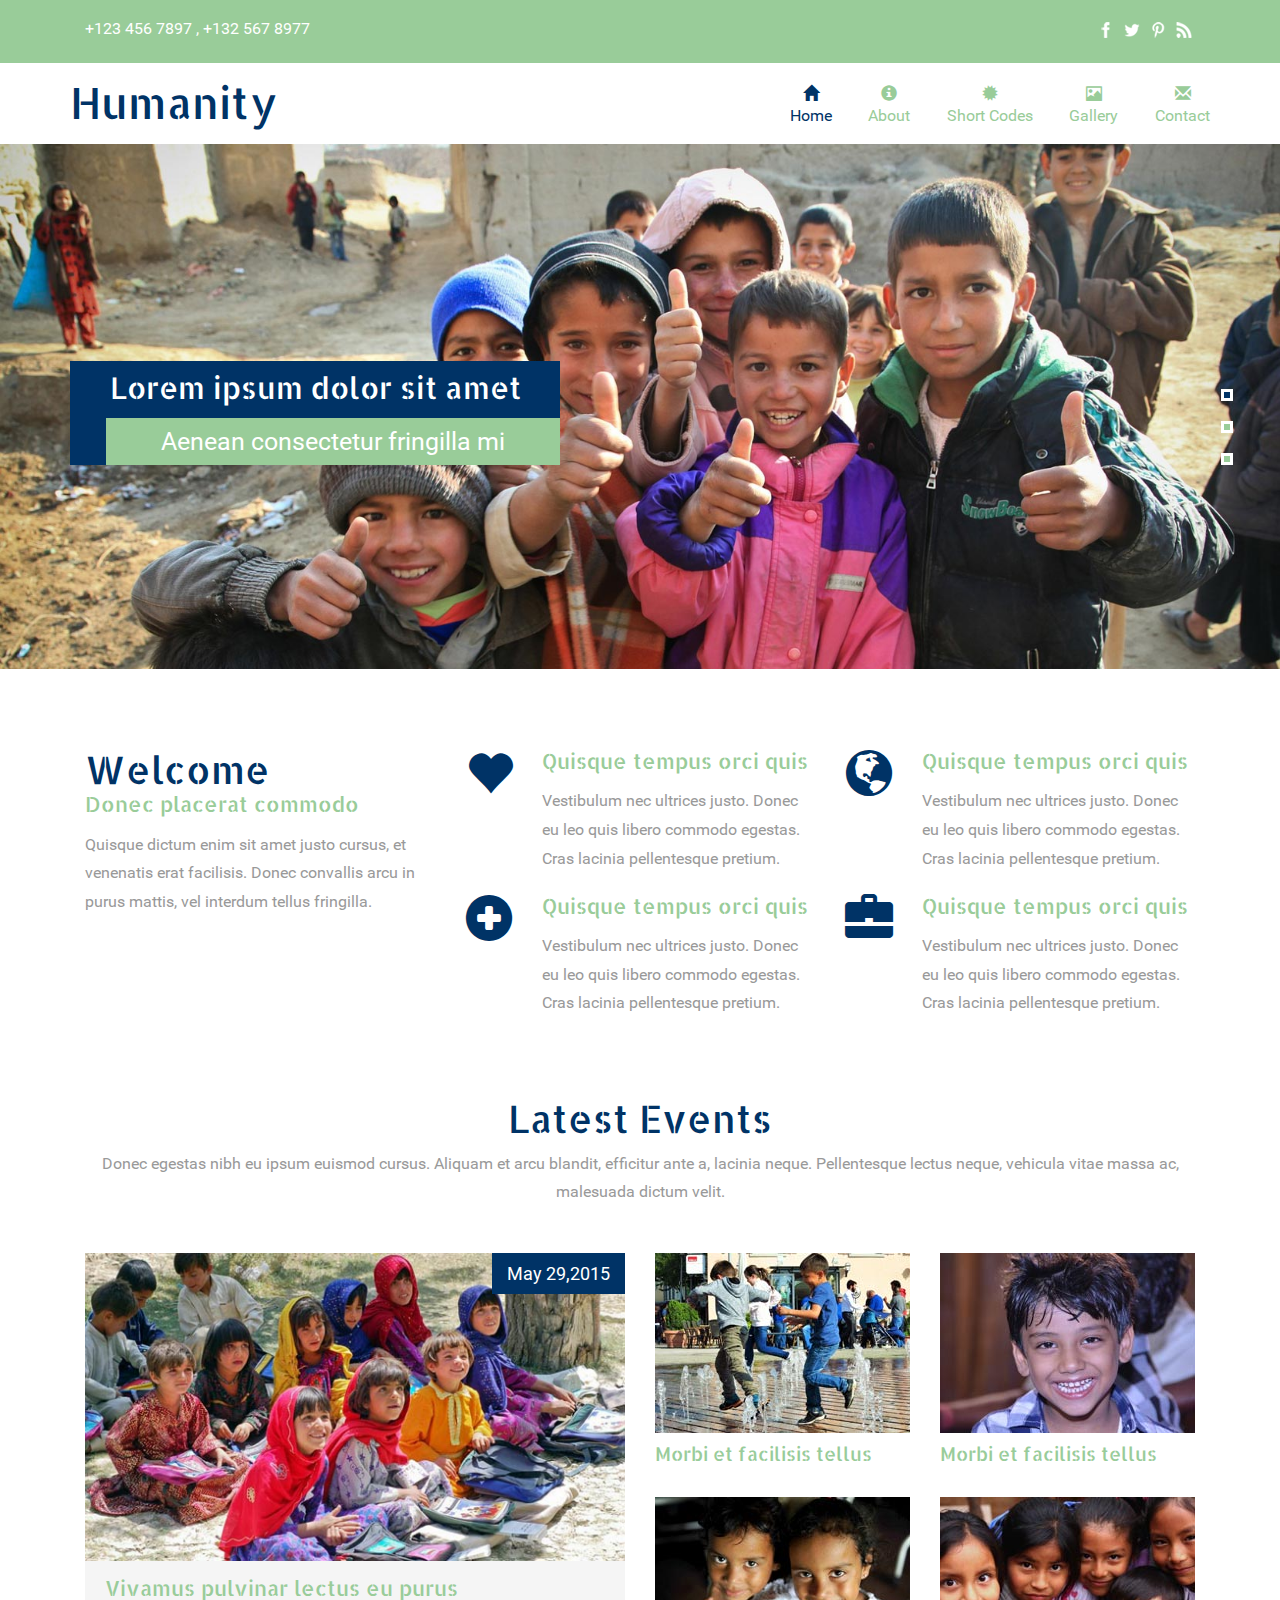
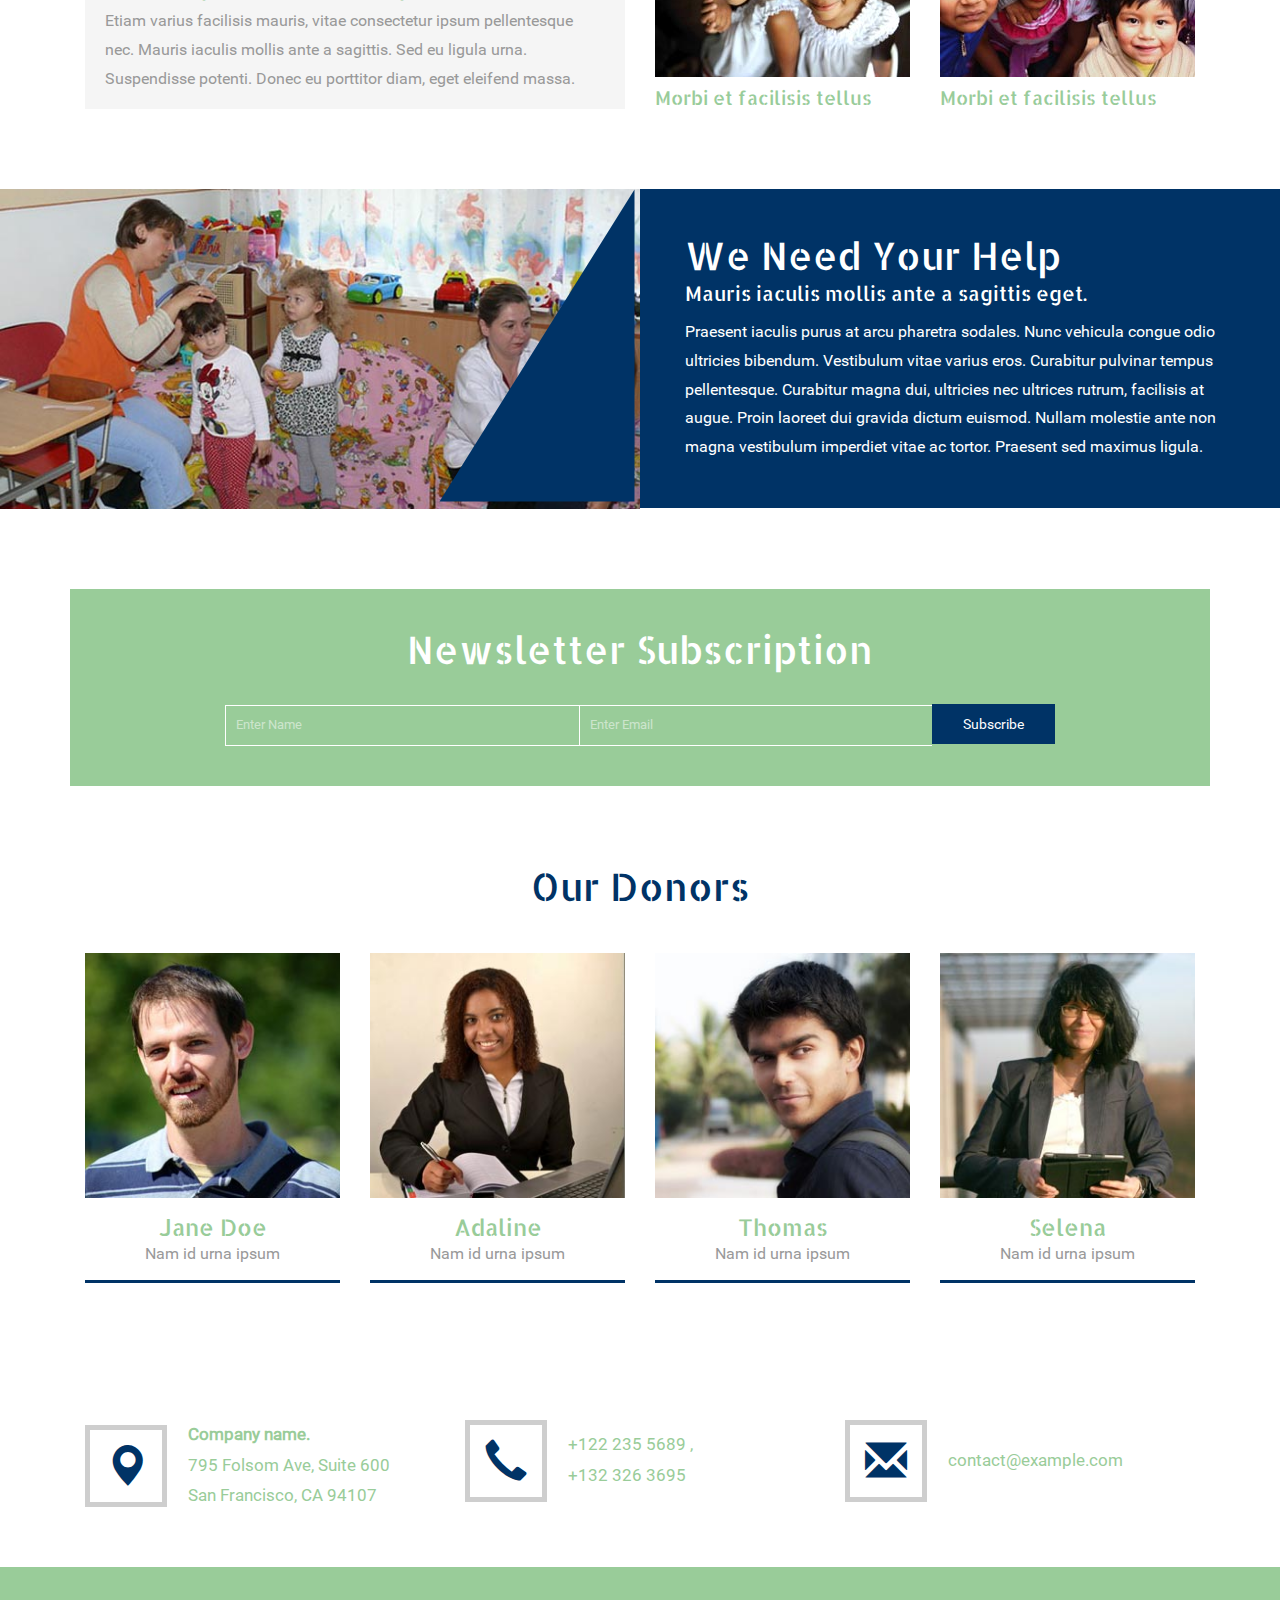
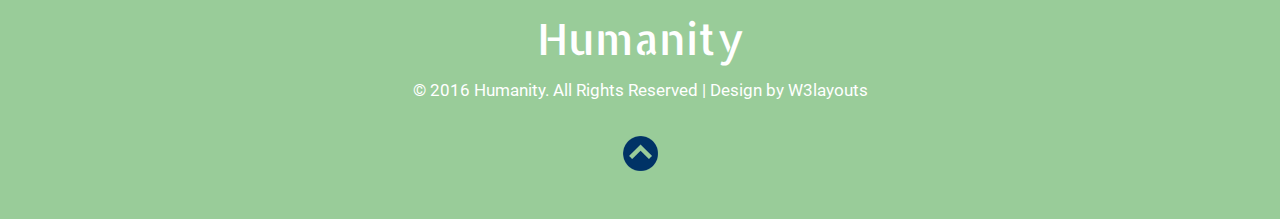
==== index.html @ ea6118ab "first commit" ====
<!--A Design by W3layouts
Author: W3layout
Author URL: http://w3layouts.com
License: Creative Commons Attribution 3.0 Unported
License URL: http://creativecommons.org/licenses/by/3.0/
-->
<!DOCTYPE html>
<html>
<head>
<title>Humanity a Society & People Category Flat Bootstrap Responsive Website Template | Home :: w3layouts</title>
<meta name="viewport" content="width=device-width, initial-scale=1">
<meta http-equiv="Content-Type" content="text/html; charset=utf-8" />
<meta name="keywords" content="Humanity Responsive web template, Bootstrap Web Templates, Flat Web Templates, Android Compatible web template, 
Smartphone Compatible web template, free webdesigns for Nokia, Samsung, LG, SonyEricsson, Motorola web design" />
<script type="application/x-javascript"> addEventListener("load", function() { setTimeout(hideURLbar, 0); }, false); function hideURLbar(){ window.scrollTo(0,1); } </script>
<link href="css/bootstrap.css" rel='stylesheet' type='text/css' />
<link href="css/style.css" rel='stylesheet' type='text/css' />
<script src="js/jquery.min.js"></script>
<!--start-smoth-scrolling-->
<script type="text/javascript" src="js/move-top.js"></script>
<script type="text/javascript" src="js/easing.js"></script>
<script type="text/javascript">
			jQuery(document).ready(function($) {
				$(".scroll").click(function(event){		
					event.preventDefault();
					$('html,body').animate({scrollTop:$(this.hash).offset().top},1000);
				});
			});
		</script>
<!--start-smoth-scrolling-->
</head>
<body>
	<!--head-->
	<div class="head" id="home">
		<div class="container">
			<div class="head-top">
				<div class="col-md-6 h-left">
					<p>+123 456 7897 , +132 567 8977</p>
				</div>
				<div class="col-md-6 h-right">
					<ul>
						<li><a href="#"><span class="fb"> </span></a></li>
						<li><a href="#"><span class="twit"> </span></a></li>
						<li><a href="#"><span class="pin"> </span></a></li>
						<li><a href="#"><span class="rss"> </span></a></li>
					</ul>
				</div>
				<div class="clearfix"></div>
			</div>	
		</div>
	</div>
	<!--head-->
	<!--header-->	
	<div class="header">
		<div class="container">
			<div class="header-main">
				<div class="logo">
					<a href="index.html"><h1>Humanity</h1></a>
				</div>
				<div class="head-right">	   		
					<div class="top-nav">
						<span class="menu"><img src="images/nav-icon.png" alt=""> </span>
						<ul>
							<li><a href="index.html"  class="active"><span class="glyphicon glyphicon-home"></span>Home</a></li>
							<li><a href="about.html"><span class="glyphicon glyphicon-info-sign"></span>About</a></li>							
							<li><a href="typo.html"><span class="glyphicon glyphicon-certificate"></span>Short Codes</a></li>	
							<li><a href="gallery.html"><span class="glyphicon glyphicon-picture"></span>Gallery</a></li>								
							<li><a href="contact.html"><span class="glyphicon glyphicon-envelope"></span>Contact</a></li>
							<div class="clearfix"> </div>
						</ul>
						<!--script-->
					<script>
						$("span.menu").click(function(){
							$(".top-nav ul").slideToggle(500, function(){
							});
						});
					</script>
					</div>
				</div>
				<div class="clearfix"> </div>
			</div>	
		</div>
	</div>
	<!--//header-->
	<!--banner-starts-->
	<div class="banner"> 
		<div class="container">
			<div class="banner-top">
			<section class="slider">
				<div class="flexslider">
					<ul class="slides">
						<li>
							<div class="banner-text">
								<h3>Lorem ipsum dolor sit amet</h3>
								<p>Aenean consectetur fringilla mi</p>
							</div>
						</li>
						<li>
							<div class="banner-text">
								<h3>Lorem ipsum dolor sit amet</h3>
								<p>Aenean consectetur fringilla mi</p>
							</div>
						</li>
						<li>
							<div class="banner-text">
								<h3>Lorem ipsum dolor sit amet</h3>
								<p>Aenean consectetur fringilla mi</p>
							</div>
						</li>
					</ul>
				</div>
			</section>
			</div>
		</div>
	</div>
	<!--banner-end-->
	<!--FlexSlider-->
	<link rel="stylesheet" href="css/flexslider.css" type="text/css" media="screen" />
	<script defer src="js/jquery.flexslider.js"></script>
	<script type="text/javascript">
    $(window).load(function(){
      $('.flexslider').flexslider({
        animation: "slide",
        start: function(slider){
          $('body').removeClass('loading');
        }
      });
    });
  </script>
	<!--End-slider-script-->
	<!--welcome-starts-->
	<div class="welcome">
		<div class="container">
			<div class="welcome-top">
				<div class="col-md-4 welcome-left heading">
					<h2>Welcome</h2>
					<h5>Donec placerat commodo</h5>
					<p>Quisque dictum enim sit amet justo cursus, et venenatis erat facilisis. Donec convallis arcu in purus mattis, vel interdum tellus fringilla.</p>
				</div>	
				<div class="col-md-4 welcome-left">
					<div class="welcome-one">
						<div class="wel-left">
							<span class="glyphicon glyphicon-heart" aria-hidden="true"></span>
						</div>
						<div class="wel-right">
							<h4>Quisque tempus orci quis </h4>
							<p> Vestibulum nec ultrices justo. Donec eu leo quis libero commodo egestas. Cras lacinia pellentesque pretium.</p>
						</div>
						<div class="clearfix"></div>
					</div>
					<div class="welcome-two">
						<div class="wel-left">
							<span class="glyphicon glyphicon-plus-sign" aria-hidden="true"></span>
						</div>
						<div class="wel-right">
							<h4>Quisque tempus orci quis </h4>
							<p> Vestibulum nec ultrices justo. Donec eu leo quis libero commodo egestas. Cras lacinia pellentesque pretium.</p>
						</div>
						<div class="clearfix"></div>
					</div>
				</div>	
				<div class="col-md-4 welcome-left">
					<div class="welcome-one">
						<div class="wel-left">
							<span class="glyphicon glyphicon-globe" aria-hidden="true"></span>
						</div>
						<div class="wel-right">
							<h4>Quisque tempus orci quis </h4>
							<p> Vestibulum nec ultrices justo. Donec eu leo quis libero commodo egestas. Cras lacinia pellentesque pretium.</p>
						</div>
						<div class="clearfix"></div>
					</div>
					<div class="welcome-two">
						<div class="wel-left">
							<span class="glyphicon glyphicon-briefcase" aria-hidden="true"></span>
						</div>
						<div class="wel-right">
							<h4>Quisque tempus orci quis </h4>
							<p> Vestibulum nec ultrices justo. Donec eu leo quis libero commodo egestas. Cras lacinia pellentesque pretium.</p>
						</div>
						<div class="clearfix"></div>
					</div>
				</div>	
				<div class="clearfix"></div>	
			</div>	
		</div>
	</div>
	<!--welcome-end-->
	<!--events-starts-->
	<div class="events">
		<div class="container">
			<div class="events-top heading">
				<h3>Latest Events</h3>
				<p>Donec egestas nibh eu ipsum euismod cursus. Aliquam et arcu blandit, efficitur ante a, lacinia neque. Pellentesque lectus neque, vehicula vitae massa ac, malesuada dictum velit.</p>
			</div>	
			<div class="events-bottom">
				<div class="col-md-6 event-left">
					<img src="images/e1.jpg" alt="" />
					<div class="event">
						<h4>Vivamus pulvinar lectus eu purus</h4>
						<p> Etiam varius facilisis mauris, vitae consectetur ipsum pellentesque nec. Mauris iaculis mollis ante a sagittis. Sed eu ligula urna. Suspendisse potenti. Donec eu porttitor diam, eget eleifend massa.</p>
					</div>
					<div class="date">
						<p>May 29,2015</p>
					</div>
				</div>	
				<div class="col-md-3 event-right">
					<div class="e-1">
						<img src="images/e2.jpg" alt="" />
						<h4>Morbi et facilisis tellus</h4>
					</div>
					<div class="e-2">
						<img src="images/e3.jpg" alt="" />
						<h4>Morbi et facilisis tellus</h4>
					</div>
				</div>	
				<div class="col-md-3 event-right">
					<div class="e-1">
						<img src="images/e4.jpg" alt="" />
						<h4>Morbi et facilisis tellus</h4>
					</div>
					<div class="e-2">
						<img src="images/e5.jpg" alt="" />
						<h4>Morbi et facilisis tellus</h4>
					</div>
				</div>	
				<div class="clearfix"></div>	
			</div>
		</div>	
	</div>	
	<!--events-end-->
	<!--help-starts-->
	<div class="help">
		<div class="help-left">
			<img src="images/h2.jpg" alt="" />
		</div>
		<div class="help-right heading">
			<h3>We Need Your Help</h3>
			<h5>Mauris iaculis mollis ante a sagittis eget.</h5>
			<p>Praesent iaculis purus at arcu pharetra sodales. Nunc vehicula congue odio ultricies bibendum. Vestibulum vitae varius eros. Curabitur pulvinar tempus pellentesque. Curabitur magna dui, ultricies nec ultrices rutrum, facilisis at augue. Proin laoreet dui gravida dictum euismod. Nullam molestie ante non magna vestibulum imperdiet vitae ac tortor. Praesent sed maximus ligula.</p>
			<div class="tool">
				<a class="tooltips" href="#">
				<span></span></a>
			</div>
		</div>
		<div class="clearfix"></div>
	</div>	
	<!--help-end-->
	<!--letter-starts-->
	<div class="letter">
		<div class="container">
			<div class="letter-top heading">
				<h3>Newsletter Subscription</h3>
				<div class="letter-bottom">
					<form>
						<input type="text" value="Enter Name" onfocus="this.value = '';" onblur="if (this.value == '') {this.value = 'Enter Name';}">
						<input type="text" value="Enter Email" onfocus="this.value = '';" onblur="if (this.value == '') {this.value = 'Enter Email';}">
						<input type="submit" value="Subscribe">
					</form>
				</div>
			</div>
		</div>
	</div>
	<!--letter-end-->
	<!--team-starts-->
	<div class="team">
		<div class="container">
			<div class="team-top heading">
				<h3>Our Donors</h3>
			</div>
			<div class="team-bottom">
				<div class="col-md-3 team-left wow bounceIn animated" data-wow-delay=".5s" style="visibility: visible; -webkit-animation-delay: .5s;">
					<a href="#">
						<img src="images/t1.jpg" alt="">
						<div class="captn">
							<h4>Jane Doe</h4>
							<p>Nam id urna ipsum</p>
						</div>
						<div class="team-text">
							<h5>Jane Doe</h5>
							<p>Nam id urna ipsum</p>
						</div>
					</a>					
				</div>
				<div class="col-md-3 team-left wow bounceIn animated" data-wow-delay=".5s" style="visibility: visible; -webkit-animation-delay: .5s;">
					<a href="#">
						<img src="images/t2.jpg" alt="">
						<div class="captn">
							<h4>Adaline</h4>
							<p>Nam id urna ipsum</p>
						</div>
						<div class="team-text">
							<h5>Adaline</h5>
							<p>Nam id urna ipsum</p>
						</div>
					</a>					
				</div>
				<div class="col-md-3 team-left wow bounceIn animated" data-wow-delay=".5s" style="visibility: visible; -webkit-animation-delay: .5s;">
					<a href="#">
						<img src="images/t3.jpg" alt="">
						<div class="captn">
							<h4>Thomas</h4>
							<p>Nam id urna ipsum</p>
						</div>
						<div class="team-text">
							<h5>Thomas</h5>
							<p>Nam id urna ipsum</p>
						</div>
					</a>					
				</div>
				<div class="col-md-3 team-left wow bounceIn animated" data-wow-delay=".5s" style="visibility: visible; -webkit-animation-delay: .5s;">
					<a href="#">
						<img src="images/t4.jpg" alt="">
						<div class="captn">
							<h4>Selena</h4>
							<p>Nam id urna ipsum</p>
						</div>
						<div class="team-text">
							<h5>Selena</h5>
							<p>Nam id urna ipsum</p>
						</div>
					</a>					
				</div>
				<div class="clearfix"></div>
			</div>
		</div>
	</div>
	<!--team-end-->
	<!--address-starts-->
	<div class="address">
		<div class="container">
			<div class="address-top">
				<div class="col-md-4 add-left">
					<span class="glyphicon glyphicon-map-marker" aria-hidden="true"></span>
					<p><label>Company name.</label>
						795 Folsom Ave, Suite 600
						San Francisco, CA 94107</p>
				</div>
				<div class="col-md-4 add-left">
					<span class="glyphicon glyphicon-earphone" aria-hidden="true"></span>
					<p>+122 235 5689 , 
					<br>+132 326 3695</p>
				</div>
				<div class="col-md-4 add-left">
					<span class="glyphicon glyphicon-envelope" aria-hidden="true"></span>
					<p><a href="mailto:example@email.com">contact@example.com</a></p>
				</div>
				<div class="clearfix"></div>
			</div>
		</div>
	</div>
	<!--address-end-->
	<!--footer-starts-->
	<div class="footer">
		<div class="container">
			<div class="footer-top">
				<a href="index.html"><h3>Humanity</h3></a>
				<p>© 2016 Humanity. All Rights Reserved | Design by  <a href="http://w3layouts.com/" target="_blank">W3layouts</a> </p>
				<a href="#home" class="scroll"><img src="images/top-arrow.png" alt="" /></a>
			</div>
		</div>
	</div>
	<!--footer-end-->
</body>
</html>
---- css/style.css ----
/*--
Author: W3layouts
Author URL: http://w3layouts.com
License: Creative Commons Attribution 3.0 Unported
License URL: http://creativecommons.org/licenses/by/3.0/
--*/
@font-face {
    font-family: 'Roboto-Regular';
    src:url(../fonts/Roboto-Regular.ttf) format('truetype');
}
@font-face {
    font-family: 'AllertaStencil-Regular';
    src:url(../fonts/AllertaStencil-Regular.ttf) format('truetype');
}
html, body{
    font-size: 100%;
	background:	#fff;
}
body {
	font-size: 100%;
	font-family: 'Roboto-Regular';
}
body a{
	transition: 0.5s all ease;
	-webkit-transition: 0.5s all ease;
	-moz-transition: 0.5s all ease;
	-o-transition: 0.5s all ease;
	-ms-transition: 0.5s all ease;
}
p{
	margin:0;
}
ul,label{
	margin:0;
	padding:0;
}
body a:hover{
	text-decoration:none;
}
/*--Head-Starts--*/
.head {
    padding: 18px 0px;
    background: #99cc99;
}
.h-left{
	text-align:left;
}
.h-right {
	text-align:right;
}
.h-left p {
    color: #fff;
    font-size: 16px;
}
.h-right ul {
    padding: 0;
    margin-top: 4px;
}
.h-right ul li {
    list-style: none;
    display: inline-block;
    margin: 0 3px;
}
.h-right ul li a span {
    background: url(../images/social.png) no-repeat;
    width: 16px;
    height: 16px;
    display: block;
}
.h-right ul li a span:hover{
    transform: rotatex(360deg);
    -webkit-transform: rotatex(360deg);
    -moz-transform: rotatex(360deg);
    -o-transform: rotatex(360deg);
    -ms-transform: rotatex(360deg);
    transition: 0.5s all ease;
    -webkit-transition: 0.5s all ease;
    -moz-transition: 0.5s all ease;
    -o-transition: 0.5s all ease;
    -ms-transition: 0.5s all ease;
}
.h-right ul li a span.fb{
	background-position:0px 0px;
}
.h-right ul li a span.twit{
	background-position:-16px 0px;
}
.h-right ul li a span.pin{
	background-position:-32px 0px;
}
.h-right ul li a span.rss{
	background-position:-48px 0px;
}
/*--Head-end--*/
/*--Header-Starts--*/
.logo  {
	float:left;
}
.logo a h1{
	font-size:2.7em;
	color:#003366;
	margin:0;
	font-family: 'AllertaStencil-Regular';
}
.logo a:hover{
	text-decoration:none;
}
.top-nav {
    margin-top: 1.1%;
}
.head-right{
	float: right;
}
.header {
    padding: 1.3em 0;
}
.top-nav ul li {
	display:inline-block;
}
.top-nav span.menu {
  display: none;
}
.top-nav ul li  a {
	display: inline-block;
	color: #99cc99;
	text-decoration: none;		
	font-size: 1.02em;
	margin: 0em 0em 0 2em;
}
.top-nav ul li a span {
    display: block;
    text-align: center;
    margin-bottom: 4px;
}
.top-nav ul li a:hover,.top-nav ul li a.active{
	color:#003366;
}
@media(max-width:768px){
span.menu{
	display: block;
	text-align: right;
	cursor: pointer;
	position: relative;
}
.top-nav ul{
	display: none;
	position:absolute;
	width: 100%;
	z-index: 9999;
	left: 0%;
	margin:1.1em 0em;
	background:#99cc99;
	border:0;
}
.top-nav span.menu{
	display: block;
}
.top-nav ul li{
	display: block;
	float:none;
	text-align: center;
}
.top-nav ul li a{
	color:#fff;
	display:block;
	margin:0;
	background: none;
	border:none;
	padding:0.4em;
}
}
/*--Header-Ends--*/
/*--banner-starts--*/
.banner{
	background:url(../images/bnr3.jpg) no-repeat;
	min-height:650px;
	background-size:cover;
	-webkit-background-size:cover;
	-moz-background-size:cover;
	-o-background-size:cover;
	-ms-background-size:cover;
}
.banner-text {
    margin-top: 24%;
    width: 43%;
    text-align: center;
    position: relative;
}
.banner-text h3 {
    color: #fff;
    padding: 10px 20px 61px 20px;
    background: #003366;
    font-size: 2em;
	margin:0;
	font-family: 'AllertaStencil-Regular';
}
.banner-text p {
    background: #99cc99;
    color: #fff;
    font-size: 1.6em;
    padding: 6px 55px;
    position: absolute;
    top: 57px;
    right: 0px;
}
/*--banner-Ends--*/
/*--welcome-starts--*/
.welcome{
	padding:6em 0px;
}
.heading h2,.heading h3 {
    color: #003366;
    font-size: 2.5em;
    margin: 0;
    font-family: 'AllertaStencil-Regular';
}
.welcome-left h5 {
    color: #99cc99;
    font-size: 1.32em;
    margin: 2px 0 0 0;
    font-family: 'AllertaStencil-Regular';
}
.welcome-left p{
	font-size:16px;
	color:#999;
	line-height:1.8em;
	margin-top:15px;
}
.wel-left{
	width:20%;
	float:left;
}
.wel-right{
	width:78%;
	float:right;
}
.wel-left span{
	font-size:3em;
	color:#003366;
}
.wel-right h4 {
    color: #99cc99;
    margin: 0;
    font-size: 1.32em;
    font-family: 'AllertaStencil-Regular';
}
.welcome-two{
	margin-top:20px;
}
/*--welcome-ends--*/
/*--letter-starts--*/
.letter-top {
    background: #99cc99;
    padding: 2.5em 0px;
    text-align: center;
}
.letter-top h3{
	color:#fff;
}
.letter-bottom{
	margin-top:3%;
}
.letter-bottom form input[type="text"] {
    width: 31%;
    color: rgba(255, 255, 255, 0.52);
    background: none;
    padding: 10px 10px;
    outline: none;
    border: 1px solid #fff;
    font-size: 13px;
    margin: 0;
    border-right: none;
    margin-right: -4px;
}
.letter-bottom form input[type=submit] {
    color: #fff;
    padding: 9px 30px;
    font-size: 14px;
    cursor: pointer;
    border: 1px double #003366;
    margin: 0 0 0 0px;
    outline: none;
    background: #003366;
}
.letter-bottom form input[type=submit]:hover{
	color:#003366;
	background:#fff;
	border: 1px double #fff;
	transition: 0.5s all ease;
	-webkit-transition: 0.5s all ease;
	-moz-transition: 0.5s all ease;
	-o-transition: 0.5s all ease;
	-ms-transition: 0.5s all ease;
}
/*--letter-ends--*/
/*--team-starts--*/
.team{
	padding:6em 0px;
}
.team-top{
	text-align:center;
}
.team-bottom{
	margin-top:4%;
}
.captn h4 {
    color: #fff;
    font-size: 1.5em;
    margin: 0px;
	font-family: 'AllertaStencil-Regular';
}
.captn p {
    font-size: 16px;
    margin-top: 3px;
}
.team-left a .captn {
    display: inline-block;
    height: 100%;
    width: 100%;
    color: #ffffff;
    position: absolute;
    bottom: -99%;
    right: 0;
    background-color: #003366;
    padding: 7% 10%;
    text-align: center;
    -o-transition: all 0.3s ease;
    -moz-transition: all 0.3s ease;
    -ms-transition: all 0.3s ease;
    -webkit-transition: all 0.3s ease;
    transition: all 0.3s ease;
}
.team-left a:hover .captn {
    width: 100%;
    bottom: -74%;
    padding: 7% 10%;
}
.team-left a {
	overflow: hidden;
	position: relative;
	display: block;
}
.team-text {
    text-align: center;
    margin: 17px 0px;
}
.team-text h5 {
    color: #99cc99;
    font-size: 1.45em;
    margin: 0;
	font-family: 'AllertaStencil-Regular';
}
.team-text p{
	font-size:16px;
	color:#999;
	margin-top:3px;
}
.team-left img{
	width:100%;
}
/*--team-ends--*/
/*--address-starts--*/
.address{
	padding:4em 0px;
}
.add-left span {
    font-size: 2.6em;
    color: #003366;
    padding: 15px;
    border: 5px solid #CECECE;
	display:inline-block;
	vertical-align:middle;
}
.add-left p {
    font-size: 17px;
    line-height: 1.8em;
    color: #99cc99;
    display: inline-block;
    vertical-align: middle;
    width: 60%;
    margin-left: 17px;
}
.add-left p a{
	color:#99cc99;
}
.add-left p a:hover{
	text-decoration:none;
	color:#003366;
}
.add-left p label{
	display:block;
}
/*--address-ends--*/
/*--footer-starts--*/
.footer{
	background:#99cc99;
	padding:3em 0px;
	text-align:center;
}
.footer-top a h3{
	font-size: 2.7em;
    color: #fff;
    margin: 0;
    font-family: 'AllertaStencil-Regular';
}
.footer-top p{
	font-size:17px;
	color:#fff;
	margin-top:15px;
}
.footer-top p a{
	color:#fff;
}
.footer-top p a:hover{
	color:#003366;
	transition: 0.5s all ease;
	-webkit-transition: 0.5s all ease;
	-moz-transition: 0.5s all ease;
	-o-transition: 0.5s all ease;
	-ms-transition: 0.5s all ease;
}
.footer-top a img{
	margin-top:3%;
}
/*--footer-ends--*/
/*--events-starts--*/
.events-top{
	text-align:center;
}
.events-bottom{
	margin-top:4%;
}
.event-left img,.event-right img{
	width:100%;
}
.events-top p, .contact-form p, .why-top p {
    color: #999;
    line-height: 1.8em;
    width: 70%;
    margin: 10px auto 0;
    font-size: 16px;
}
.event h4 {
    font-size: 1.32em;
    margin: 0px 0 0 0;
    color: #99CC9A;
    font-family: 'AllertaStencil-Regular';
}
.event p{
	font-size: 16px;
    color: #999;
    line-height: 1.8em;
    margin-top: 8px;
}
.event-right h4 {
    font-size: 1.2em;
    margin: 10px 0 0 0;
    color: #99CC9A;
    font-family: 'AllertaStencil-Regular';
}
.e-2 {
    margin-top: 13%;
}
.event {
    background: rgba(93, 92, 92, 0.06);
    padding: 15px 20px;
}
.event-left{
	position:relative;
}
.date {
    position: absolute;
    top: 0px;
    right: 15px;
}
.date p {
    padding: 8px 15px;
    background: #003366;
    color: #fff;
    font-size: 18px;
}
/*--events-ends--*/
/*--help-starts--*/
.help{
	padding:6em 0px;
}
.help-left img{
	width:100%;
}
.help-left{
	width:50%;
	float:left;
}
.help-right {
    width: 50%;
    float: right;
    background: #003366;
    padding: 5.27% 3.5%;
}
.help-right h3{
	color:#fff;
}
.help-right h5{
	color:#fff;
	margin:6px 0 0 0;
	font-family: 'AllertaStencil-Regular';
	font-size:21px;
}
.help-right p {
    font-size: 16px;
    color: #fff;
    line-height: 1.8em;
    margin-top: 27px;
    width: 90%;
}
.tool {
    position: absolute;
    top: 110px;
    left: -36.65%;
}
a.tooltips {
    position: relative;
    display: inline;
}
a.tooltips span {
    position: absolute;
}
a.tooltips span:before {
    content: '';
    position: absolute;
    top: 0;
    left: 0%;
    margin-left: 0;
    width: 0;
    height: 0;
    border-top: 195px solid #036;
    border-right: 0px solid #003366;
    border-left: 416px solid transparent;
    transform: rotate(90deg);
}
.help-right{
	position:relative;
}
/*--slide-ends--*/
/*--typo-start--*/
.pages {
	padding: 6em 0px;
}
.headdings, .Buttons, .progress-bars, .alerts, .bread-crumbs, .pagenatin, .appearance, .distracted {
	padding: 2em 0;
}
h3.ghj {
    font-size: 2em;
	margin: 0 0 1em 0;
	color: #99cc99;
    font-family: 'AllertaStencil-Regular';
}
.pages-top{
	text-align:center;
}
.typo-bottom{
	margin-top:4%;
}
.table tr th {
    width: 50%;
}
/*--typo-end--*/
/*--gallery-starts--*/
.gallery{
	padding:6em 0px;
}
.gallery-bottom{
	margin-top:4%;
}
.gallery-bottom img{
	width:100%;
}
.g-left,.g-right{
    padding: 0 2px;
}
.g-2{
	padding-top:4px;
}
.gallery-top{
	text-align:center;
}
/* Common style */
.grid figure {
	position: relative;
	float: left;
	overflow: hidden;
	background: rgba(0, 0, 0, 0.59);
	text-align: center;
	cursor: pointer;
}

.grid figure img {
	position: relative;
	display: block;
	min-height: 100%;
	max-width: 100%;
	opacity: 0.8;
}

.grid figure figcaption {
	padding: 2em;
	color: #fff;
	font-size: 1.25em;
	-webkit-backface-visibility: hidden;
	backface-visibility: hidden;
}

.grid figure figcaption::before,
.grid figure figcaption::after {
	
}

.grid figure figcaption,
.grid figure figcaption > a {
	position: absolute;
	top: 0;
	left: 0;
	width: 100%;
	height: 100%;
}

/* Anchor will cover the whole item by default */
/* For some effects it will show as a button */
.grid figure figcaption > a {
	z-index: 1000;
	text-indent: 200%;
	white-space: nowrap;
	font-size: 0;
	opacity: 0;
}

.grid figure h2 {
    font-size: 1.2em;
	margin:0;
}
.grid figure h2 span {
	font-weight: 800;
}
.grid figure p {
	font-size: 68.5%;
	margin-top:3px;
}
/*---------------*/
/***** Oscar *****/
/*---------------*/
figure.effect-oscar {	
}
figure.effect-oscar img {
	opacity: 0.9;
	-webkit-transition: opacity 0.35s;
	transition: opacity 0.35s;
}
figure.effect-oscar figcaption {
    padding: 3em 2em;
    background: none;
    -webkit-transition: background-color 0.35s;
    transition: background-color 0.35s;
}
figure.effect-oscar figcaption::before {
	position: absolute;
	top: 30px;
	right: 30px;
	bottom: 30px;
	left: 30px;
	border: 1px solid #fff;
	content: '';
}
figure.effect-oscar h2 {
	margin: 0;
	-webkit-transition: -webkit-transform 0.35s;
	transition: transform 0.35s;
	-webkit-transform: translate3d(0,100%,0);
	transform: translate3d(0,100%,0);
	opacity: 0;
}
figure.effect-oscar figcaption::before,
figure.effect-oscar p {
	opacity: 0;
	-webkit-transition: opacity 0.35s, -webkit-transform 0.35s;
	transition: opacity 0.35s, transform 0.35s;
	-webkit-transform: scale(0);
	transform: scale(0);
}
figure.effect-oscar:hover h2 {
	-webkit-transform: translate3d(0,0,0);
	transform: translate3d(0,0,0);
	opacity: 1;
}
figure.effect-oscar:hover figcaption::before,
figure.effect-oscar:hover p {
	opacity: 1;
	-webkit-transform: scale(1);
	transform: scale(1);
}
figure.effect-oscar:hover figcaption {
	background-color: rgba(58,52,42,0);
}
figure.effect-oscar:hover img {
	opacity: 0.4;
}
/*--gallery-ends--*/
/*--contact-starts--*/
.contact {
    padding: 6em 0px 2em 0px;
}
.contact-top{
	text-align:center;
}
.map{
	margin-top:4%;
}
.map iframe{
	width:100%;
	height:400px;
}
.contact-bottom{
	margin-top:4%;
	text-align:center;
}
.contact-form{
	margin:4% auto 0;
	text-align:center;
	width:60%;
}
.events-top p, .contact-form p, .why-top p {
    width: 100% !important;
}
.contact-bottom input[type="text"]:nth-child(1), .contact-bottom input[type="text"]:nth-child(2) {
    width: 48.98%;
}
.contact-bottom input[type="text"]:nth-child(1){
	margin-right:10px;
}
.contact-bottom input[type="text"]:nth-child(3){
	width:100%;
}
.contact-bottom input[type="text"], .contact-bottom textarea {
    margin-bottom: 10px;
    color: #999;
    background: none;
    padding: 10px 10px;
    outline: none;
    border: 1px solid #C7C5C5;
    font-size: 14px;
}
.contact-bottom textarea {
    resize: none;
    height: 10.4em;
	width: 100%;
}
.submit-btn input[type=submit] {
    color: #999;
    padding: 7px 30px;
    font-size: 16px;
    cursor: pointer;
    font-weight: 400;
    margin-top: 10px;
    border: 1px double #C7C5C5;
    background: none;
    outline: none;
}
.submit-btn input[type=submit]:hover {
    background: #99cc99;
    border: 1px double #99cc99;
    color: #fff;
    transition: 0.5s all ease;
    -webkit-transition: 0.5s all ease;
    -moz-transition: 0.5s all ease;
    -o-transition: 0.5s all ease;
    -ms-transition: 0.5s all ease;
}
/*--contact-ends--*/
/*--about-starts--*/
.about{
	padding:6em 0px;
}
.about-left img{
	width:100%;
}
.about-bottom,.why-bottom{
	margin-top:4%;
}
.about-top{
	text-align:center;
}
.about-right h4 {
    color: #99cc99;
    margin: 0;
    font-size: 1.07em;
    line-height: 1.5em;
    font-family: 'AllertaStencil-Regular';
}
.about-right p{
	font-size: 16px;
    color: #999;
    line-height: 1.8em;
    margin-top:8px;
}
.why-top{
	text-align:center;
}
.why-right img{
	width:100%;
}
.why-left span{
	display:inline-block;
	vertical-align:top;
	font-size:3em;
	color: #003366;
}
.why-text {
    display: inline-block;
    vertical-align: top;
    width: 85%;
    margin-left: 21px;
}
.why-text h4{
	color: #99cc99;
    margin: 0;
    font-size: 1.4em;
    font-family: 'AllertaStencil-Regular';
}
.why-text p{
	font-size: 16px;
    color: #999;
    line-height: 1.8em;
    margin-top: 8px;
}
.why-2{
	margin-top:15px;
}
/*--about-ends--*/
/*--media-quaries-starts-here--*/
@media (max-width:1600px){
a.tooltips span:before {
    border-left: 396px solid transparent;
}	
.tool {
    top: 100px;
    left: -37.1%;
}
.help-right {
    padding: 4.93% 3.5%;
}
}
@media (max-width:1440px){
.banner {
    min-height: 595px;
}	
.banner-text {
    margin-top: 23%;
}
.tool {
    top: 79px;
    left: -38%;
}
a.tooltips span:before {
    border-left: 351px solid transparent;
}
.help-right p {
    width: 100%;
}
.help-right {
    padding: 3.97% 3.5%;
}
}
@media (max-width:1366px){
.banner {
    min-height: 562px;
}
.banner-text h3 {
    font-size: 1.9em;
}	
.banner-text p {
    font-size: 1.55em;
}
.banner-text {
    margin-top: 22%;
}
.welcome,.help,.team,.gallery,.pages,.about {
    padding: 5em 0px;
}
.tool {
    top: 68px;
    left: -39.6%;
}
a.tooltips span:before {
    border-left: 334px solid transparent;
}
.help-right p {
    margin-top: 14px;
}
.contact {
    padding: 5em 0px 2em 0px;
}
}
@media (max-width:1280px){
.header {
    padding: 1em 0;
}
.typo-bottom {
    margin-top: 3%;
}
.gallery-bottom {
    margin-top: 3%;
}
.banner {
    min-height: 525px;
}
.banner-text {
    margin-top: 19%;
}
a.tooltips span:before {
    border-left: 312px solid transparent;
}
.tool {
    top: 59px;
    left: -40.5%;
}
.help-right h5 {
    font-size: 20px;
}	
.heading h2, .heading h3 {
    font-size: 2.35em;
}
.help-right {
    padding: 3.59% 3.5%;
}
.address {
    padding: 3.5em 0px;
}
.about-bottom, .why-bottom {
    margin-top: 3%;
}
.map {
    margin-top: 3%;
}
.map iframe {
    height: 340px;
}
}
@media (max-width:1080px){
.banner-text h3 {
    font-size: 1.7em;
}
.banner-text {
    width: 45%;
}	
.banner-text p {
    font-size: 1.45em;
    padding: 6px 39px;
}
.help-right {
    padding: 1.2% 2%;
}
.help-right p {
    margin-top: 7px;
}
.help-right h5 {
    font-size: 18px;
}
.tool {
    top: 36px;
    left: -43.2%;
}
a.tooltips span:before {
    border-left: 265px solid transparent;
}
.team-left a:hover .captn {
    bottom: -70%;
}
}
@media (max-width:1024px){
.head {
    padding: 13px 0px;
}	
.headdings, .Buttons, .progress-bars, .alerts, .bread-crumbs, .pagenatin, .appearance, .distracted {
    padding: 1em 0;
}
.contact {
    padding: 4em 0px 3em 0px;
}
h3.ghj {
    font-size: 1.85em;
    margin: 0 0 17px 0;
}
.map iframe {
    height: 290px;
}
.contact-form {
    margin: 3% auto 0;
    width: 73%;
}
.about-right p {
    font-size: 15px;
    margin-top: 4px;
}
.why-text p {
    font-size: 15px;
    margin-top: 4px;
}
.why-text h4 {
    font-size: 1.3em;
}
.why-2 {
    margin-top: 9px;
}
.grid figure h2 {
    font-size: 1em;
}
figure.effect-oscar figcaption {
    padding: 2.5em 1.5em;
}
.grid figure p {
    font-size: 61%;
}
.logo a h1 {
    font-size: 2.5em;
}
.top-nav ul li a {
    font-size: 1em;
}
.banner-text h3 {
    font-size: 1.67em;
	padding: 10px 20px 56px 20px;
}
.banner-text {
    width: 44%;
}
.banner-text p {
    font-size: 1.45em;
    padding: 6px 35px;
	top: 51px;
}
.banner {
    min-height: 425px;
}
.heading h2, .heading h3 {
    font-size: 2.25em;
}
.welcome-left h5 {
    font-size: 1.25em;
}
.welcome-left {
    padding: 0 5px;
}
.wel-right h4 {
    font-size: 1.175em;
}
.wel-left span {
    font-size: 2.8em;
}
.welcome, .help, .team,.gallery,.pages,.about{
    padding: 4em 0px;
}
.welcome-left p {
    font-size: 15px;
    margin-top: 8px;
}
.events-top p, .contact-form p, .why-top p {
    font-size: 15px;
	width: 72%;
}
.events-bottom {
    margin-top: 3%;
}
.date p {
    font-size: 17px;
}
.event h4 {
    font-size: 1.25em;
}
.event p {
    font-size: 15px;
}
.event-left {
    padding: 0 10px;
}
.event-right {
    padding: 0 10px;
}
.event-right h4 {
    font-size: 1.15em;
}
.event {
    padding: 10px 20px;
}
.date {
    right: 10px;
}
.help-right h5 {
    font-size: 19px;
}
.help-right p {
    font-size: 14px;
	margin-top: 8px;
}
.help-right {
    padding: 3.59% 3%;
}
.help-right h3 {
    font-size: 2.07em !important;
}
.help-right {
    padding: 1% 3%;
}
.help-right {
    padding: 1.6% 3%;
}
.tool {
    top: 28px;
    left: -44.28%;
}
a.tooltips span:before {
    border-left: 252px solid transparent;
}
.team-text h5,.captn h4 {
    font-size: 1.3em;
}
.team-text p,.captn p {
    font-size: 15px;
    margin-top: 2px;
}
.team-text {
    margin: 13px 0px;
}
.team-left a:hover .captn {
    bottom: -73%;
}
.add-left span {
    font-size: 2.3em;
    padding: 10px;
}
.add-left p {
    font-size: 16px;
    width: 69%;
    margin-left: 11px;
}
.address {
    padding: 1em 0px 3.5em 0px;
}
.footer-top a h3 {
    font-size: 2.5em;
}
.footer {
    padding: 2.5em 0px;
}
.footer-top a img {
    margin-top: 2%;
}
.footer-top p {
    font-size: 16px;
    margin-top: 10px;
}
}
@media (max-width:768px){
.h-left,.h-right {
    width: 50%;
    float: left;
	padding: 0;
}	
.contact {
    padding: 3em 0px 3em 0px;
}
.contact-form {
    width: 100%;
}
.map iframe {
    height: 260px;
}
h3.ghj {
    font-size: 1.75em;
    margin: 0 0 15px 0;
}
.label {
    font-size: 67%;
}
.about-right {
    margin-top: 1.5%;
}
.why-right {
    margin-top: 2.5%;
}
.why-left span {
    font-size: 2.6em;
}
.g-left, .g-right {
    width: 25%;
    float: left;
}
figure.effect-oscar figcaption::before {
    top: 15px;
    right: 15px;
    bottom: 15px;
    left: 15px;
}
.grid figure h2 {
    font-size: 18px;
}
.grid figure p {
    font-size: 63%;
}
figure.effect-oscar figcaption {
    padding: 1.75em 0.7em;
}
.g-right {
    width: 50%;
}
.grid figure {
	float: none;
}
.head {
    padding: 10px 0px;
}
.logo a h1 {
    font-size: 2.3em;
}
.top-nav {
    margin-top: 27%;
}
.banner-text h3 {
    font-size: 1.3em;
    padding: 10px 15px 47px 15px;
}
.banner-text p {
    font-size: 1.2em;
    padding: 6px 18px;
    top: 41px;
}
.banner {
    min-height: 315px;
}
.banner-text {
    margin-top: 18%;
}
.welcome, .help, .team,.gallery,.pages,.about {
    padding: 3em 0px;
}
.heading h2, .heading h3 {
    font-size: 2.1em;
}
.help-right h3 {
    font-size: 2.1em !important;
}
.wel-left {
    width: 10%;
}
.wel-right {
    width: 90%;
}
.welcome-one {
    margin-top: 4%;
}
.welcome-two {
    margin-top: 4%;
}
.events-top p, .contact-form p, .why-top p {
    width: 100%;
}
.event-right {
    width: 50%;
    float: left;
    margin-top: 3%;
}
.e-2 {
    margin-top: 7%;
}
a.tooltips span:before {
    display:none;
}
.help-left {
    width: 100%;
}
.help-right {
    width: 100%;
	padding: 3.6% 4%;
}
.team-left {
    width: 25%;
    float: left;
    padding: 0 5px;
}
.team-text h5, .captn h4 {
    font-size: 1.05em;
}
.team-text {
    margin: 10px 0px;
}
.team-left a:hover .captn {
    bottom: -72%;
}
.team-bottom {
    margin-top: 3%;
}
.letter-bottom form input[type="text"] {
    padding: 8px 10px;
}	
.letter-bottom form input[type=submit] {
    padding: 7px 30px;
}
.letter-top {
    padding: 2.3em 0px;
}
.add-left span {
    font-size: 2em;
    padding: 8px;
}
.add-left {
    margin-top: 3%;
}
.address {
    padding: 0em 0px 3.5em 0px;
}
.footer-top a h3 {
    font-size: 2.35em;
}
.footer {
    padding: 2.2em 0px;
}
}
@media (max-width:736px){
.banner-text {
    width: 47%;
}	
}
@media (max-width:667px){
.banner-text {
    width: 51%;
}	
}
@media (max-width:640px){
.h-left p {
    margin-top: 4px;
    font-size: 15px;
}
.contact {
    padding: 2.5em 0px 2.5em 0px;
}
.contact-bottom input[type="text"]:nth-child(1) {
    margin-right: 8px;
}
.map iframe {
    height: 225px;
}
.contact-bottom input[type="text"], .contact-bottom textarea {
    font-size: 12px;
}
.submit-btn input[type=submit] {
    font-size: 14px;
    margin-top: 0;
}
figure.effect-oscar figcaption::before {
    top: 10px;
    right: 10px;
    bottom: 10px;
    left: 10px;
}
.about-right h4 {
    font-size: 1.03em;
}
.about-right p {
    font-size: 14px;
}
.label {
    font-size: 56%;
}
h3.ghj {
    font-size: 1.7em;
}
.why-text p {
    font-size: 14px;
}
.why-text h4 {
    font-size: 1.2em;
}
.why-2 {
    margin-top: 13px;
}
.why-left span {
    font-size: 2.5em;
}
.grid figure p {
    font-size: 57%;
}
figure.effect-oscar figcaption {
    padding: 0.75em 0.5em;
}
.head {
    padding: 7px 0px;
}
.banner-text h3 {
    font-size: 1.1em;
    padding: 10px 15px 42px 15px;
}
.banner-text {
    width: 48%;
	margin-top: 16%;
}
.banner-text p {
    font-size: 1.05em;
    padding: 4px 16px;
    top: 39px;
}
.logo a h1 {
    font-size: 2.1em;
}
.header {
    padding: 10px 0;
}
.top-nav {
    margin-top: 21%;
}
.welcome, .help, .team ,.gallery,.pages,.about{
    padding: 2.5em 0px;
}
.banner {
    min-height: 265px;
}
.heading h2, .heading h3 {
    font-size: 1.9em;
}
.help-right h3 {
    font-size: 1.9em !important;
}
.welcome-left h5 {
    font-size: 1.15em;
}
.wel-right h4 {
    font-size: 1.15em;
}
.wel-left span {
    font-size: 2.5em;
}
.welcome-one,.welcome-two {
    margin-top: 3%;
}
.welcome-left p {
    font-size: 14px;
    margin-top: 5px;
}
.events-top p, .contact-form p, .why-top p {
    font-size: 14px;
}
.date p {
    font-size: 15px;
}
.event h4 {
    font-size: 1.15em;
}
.event-right h4 {
    font-size: 1.1em;
}
.letter-top {
    padding: 2em 0px;
}
.letter-bottom form input[type="text"] {
    padding: 7px 10px;
    width: 35%;
}
.letter-bottom form input[type=submit] {
    padding: 6px 15px;
}
.team-text h5, .captn h4 {
    font-size: 1em;
}
.team-text p, .captn p {
    font-size: 14px;
}
.team-text {
    margin: 7px 0px;
}
.team-left a:hover .captn {
    bottom: -71%;
}
.address {
    padding: 0em 0px 2.5em 0px;
}
.footer-top a h3 {
    font-size: 2em;
}.footer-top p {
    font-size: 15px;
    margin-top: 10px;
}
.footer-top p {
    font-size: 15px;
}
.footer {
    padding: 2em 0px;
}
.top-nav ul {
    margin: 15px 0em 0 0;
}
.event p {
    font-size: 14px;
}
}
@media (max-width:600px){
.banner-text {
    width: 55%;
}	
}
@media (max-width:480px){
.h-left p {
    margin-top: 4px;
    font-size: 14px;
}
.contact {
    padding: 2em 0px 2em 0px;
}
.map iframe {
    height: 190px;
}
.contact-bottom input[type="text"]:nth-child(1) {
    margin: 0 0 6px 0;
}
.contact-bottom input[type="text"]:nth-child(1), .contact-bottom input[type="text"]:nth-child(2) {
    width: 100%;
}
.submit-btn input[type=submit] {
    font-size: 13px;
    padding: 7px 26px;
}
h1.hd {
    font-size: 28px;
}
h2.hd {
    font-size: 26px;
}
.label {
    font-size: 39%;
}
h3.ghj {
    font-size: 1.4em;
}
.why-text {
    margin-left: 14px;
}
.g-left, .g-right {
    width: 50%;
    float: left;
	padding-top: 4px;
}
.g-right {
    width: 100%;
	padding-top:4px;
}
figure.effect-oscar figcaption {
    padding: 2.3em 0.5em;
}
.g-2 {
    padding-top: 0px;
}
.h-right ul li {
    margin: 0 2px;
}
.logo a h1 {
    font-size: 1.8em;
}
.top-nav ul li a span {
    margin-bottom: 2px;
}
.top-nav ul li a {
    font-size: 15px;
}
.top-nav {
    margin-top: 10%;
}
.top-nav ul {
    margin: 13px 0em 0 0;
}
.banner-text h3 {
    font-size: 15px;
    padding: 7px 10px 37px 10px;
}
.banner-text {
    width: 54%;
    margin-top: 17%;
}
.banner-text p {
    font-size: 14px;
    padding: 4px 13px;
    top: 32px;
}
.banner {
    min-height: 200px;
}
.heading h2, .heading h3 {
    font-size: 1.6em;
}
.help-right h3 {
    font-size: 1.6em !important;
}
.help-right h5 {
    font-size: 17px;
}
.welcome-left h5 {
    font-size: 1.05em;
}
.wel-right h4 {
    font-size: 1.05em;
}
.wel-left span {
    font-size: 2.35em;
}
.wel-right {
    width: 86%;
}
.welcome-one, .welcome-two {
    margin-top: 3.5%;
}
.welcome, .help, .team,.gallery,.pages,.about{
    padding: 2em 0px;
}
.date p {
    font-size: 13px;
    padding: 6px 12px;
}
.event h4 {
    font-size: 1.05em;
}
.event {
    padding: 10px 15px;
}
.event-right h4 {
    font-size: 1.02em;
}
.event-right {
    margin-top: 4%;
}
.e-2 {
    margin-top: 9%;
}
.letter-top {
    padding: 1.5em 0px;
}
.letter-bottom form input[type="text"] {
    padding: 6px 10px;
    width: 38%;
    font-size: 11px;
}
.letter-bottom form input[type=submit] {
    padding: 4px 10px;
    font-size: 13px;
}
.team-left {
    width: 50%;
    float: left;
    padding: 0 8px;
    margin: 10px 0;
}
.team-left a:hover .captn {
    bottom: -78%;
}
.add-left {
    padding: 0;
}
.add-left p {
    font-size: 15px;
    width: 82%;
}
.add-left span {
    font-size: 1.8em;
}
.footer-top a h3 {
    font-size: 1.7em;
}
.footer-top p {
    font-size: 14px;
    margin-top: 6px;
}
.footer-top a img {
    margin-top: 3%;
    width: 7%;
}
.footer {
    padding: 1.8em 0px;
}
.address {
    padding: 0em 0px 2em 0px;
}
}
@media (max-width:414px){
.banner-text {
    width: 65%;
}	
}
@media (max-width:384px){
.banner-text {
    width: 70%;
}
}
@media (max-width:320px){
.h-right ul li a span {
    width: 14px;
    height: 14px;
    background-size: 400%;
}	
.h-right ul li a span.twit {
    background-position: -14px 0px;
}
.h-right ul li a span.pin {
    background-position: -28px 0px;
}
.h-right ul li a span.rss {
    background-position: -42px 0px;
}
.h-right ul li {
    margin: 0 0px;
}
.h-left {
    width: 70%;
    float: left;
    padding: 0;
}
.h-right {
    width: 30%;
    float: left;
    padding: 0;
}
.h-left p {
    margin-top: 7px;
    font-size: 12px;
}
.head {
    padding: 3px 0px;
}
.banner-text h3 {
    font-size: 12px;
    padding: 7px 7px 33px 7px;
}
.banner-text {
    width: 82%;
    margin-top: 17%;
}
.banner-text p {
    padding: 1px 9px;
    top: 31px;
}
.logo a h1 {
    font-size: 1.55em;
}
.menu img {
    width: 90%;
}
.banner {
    min-height: 140px;
}
.welcome, .help, .team ,.gallery,.pages,.about{
    padding: 1.5em 0px;
}
.heading h2, .heading h3 {
    font-size: 1.4em;
}
.help-right h3 {
    font-size: 1.4em !important;
}
.welcome-left h5 {
    font-size: 0.97em;
}
.wel-right h4 {
    font-size: 0.97em;
}
.wel-left {
    width: 100%;
    float: none;
    text-align: center;
}
.wel-right {
    width: 100%;
    float: none;
    text-align: center;
	margin-top:1%;
}
.welcome-one, .welcome-two {
    margin-top: 5%;
}
.event-left {
    padding: 0;
}
.date {
    right: 0;
}
.event h4 {
    font-size: 0.95em;
}
.event {
    padding: 10px 10px;
}
.event-right h4 {
    font-size: 1em;
}
.event-right {
    width: 100%;
    float: none;
    padding: 0;
    margin-top:6%;
}
.date p {
    font-size: 12px;
    padding: 4px 8px;
}
.top-nav ul li a {
    font-size: 14px;
	padding: 0.3em;
}
.top-nav ul {
    margin: 11px 0em 0 0;
}
.e-2 {
    margin-top: 6%;
}
.top-nav {
    margin-top: 5%;
}
.welcome-left p {
    line-height: 1.6em;
}
.events-top p, .contact-form p, .why-top p {
    line-height: 1.6em;
    margin: 5px auto 0;
}
.event p {
    line-height: 1.6em;
    margin-top: 11px;
}
.help-right {
    padding: 5% 3%;
}
.help-right h5 {
    font-size: 15px;
}
.help-right p {
    margin-top: 10px;
    line-height: 1.6em;
}
.letter-top h3 {
    font-size: 1.3em !important;
}
.letter-bottom form input[type="text"] {
    width: 90%;
    margin: 0 0 12px 0;
	border-right:1px solid #fff;
}
.team-left {
    width: 100%;
    float: none;
    padding: 0;
    margin: 15px 0;
}
.team-text {
    margin: 12px 0px;
}
.team-left a:hover .captn {
    bottom: -80%;
}
.add-left span {
    font-size: 1.5em;
    border: 4px solid #CECECE;
    padding: 6px;
    display: block;
    width: 18%;
    text-align: center;
    margin: 0 auto;
}
.add-left p {
    font-size: 14px;
    width: 100%;
    text-align: center;
    margin: 10px 0 0 0;
}
.footer-top a h3 {
    font-size: 1.5em;
}
.footer-top p {
    font-size: 14px;
    margin-top: 11px;
    line-height: 1.5em;
}
.footer-top a img {
    margin-top: 6%;
    width: 10%;
}
.letter-bottom {
    margin-top: 6%;
}
.letter-top {
    padding: 1.3em 0px;
}
.address {
    padding: 0em 0px 1.5em 0px;
}
.grid figure h2 {
    font-size: 15px;
}
.grid figure p {
    font-size: 53%;
}
figure.effect-oscar figcaption {
    padding: 1em 7px;
}
figure.effect-oscar figcaption::before {
    top: 6px;
    right: 6px;
    bottom: 6px;
    left: 6px;
}
.about-left,.about-right {
    padding: 0;
}
.about-right h4 {
    font-size: 14px;
}
.about-right {
    margin-top: 3.5%;
}
.why-left span {
    font-size: 2.1em;
    display: block;
    text-align: center;
}
.about-bottom, .why-bottom {
    margin-top: 4%;
}
.why-text {
    margin-left: 14px;
    width: 100%;
    margin: 15px 0 0 0;
    text-align: center;
}
h3.ghj {
    font-size: 1.1em;
}
h1.hd {
    font-size: 13px;
    margin: 12px 0;
}
h2.hd {
    font-size: 13px;
    margin: 16px 0;
}
h3.hd {
    font-size: 13px;
    margin: 16px 0;
}
h4.hd {
    font-size: 13px;
    margin: 18px 0;
}
h5.hd {
    font-size: 13px;
    margin: 18px 0;
}
.label {
    font-size: 23%;
}
.pagination-lg > li > a, .pagination-lg > li > span {
    padding: 8px 13px;
    font-size: 11px;
}
.well {
    font-size: 15px;
}
.contact-bottom input[type="text"], .contact-bottom textarea {
    padding: 8px 10px;
}
}
/*--media-quaries-end-here--*/
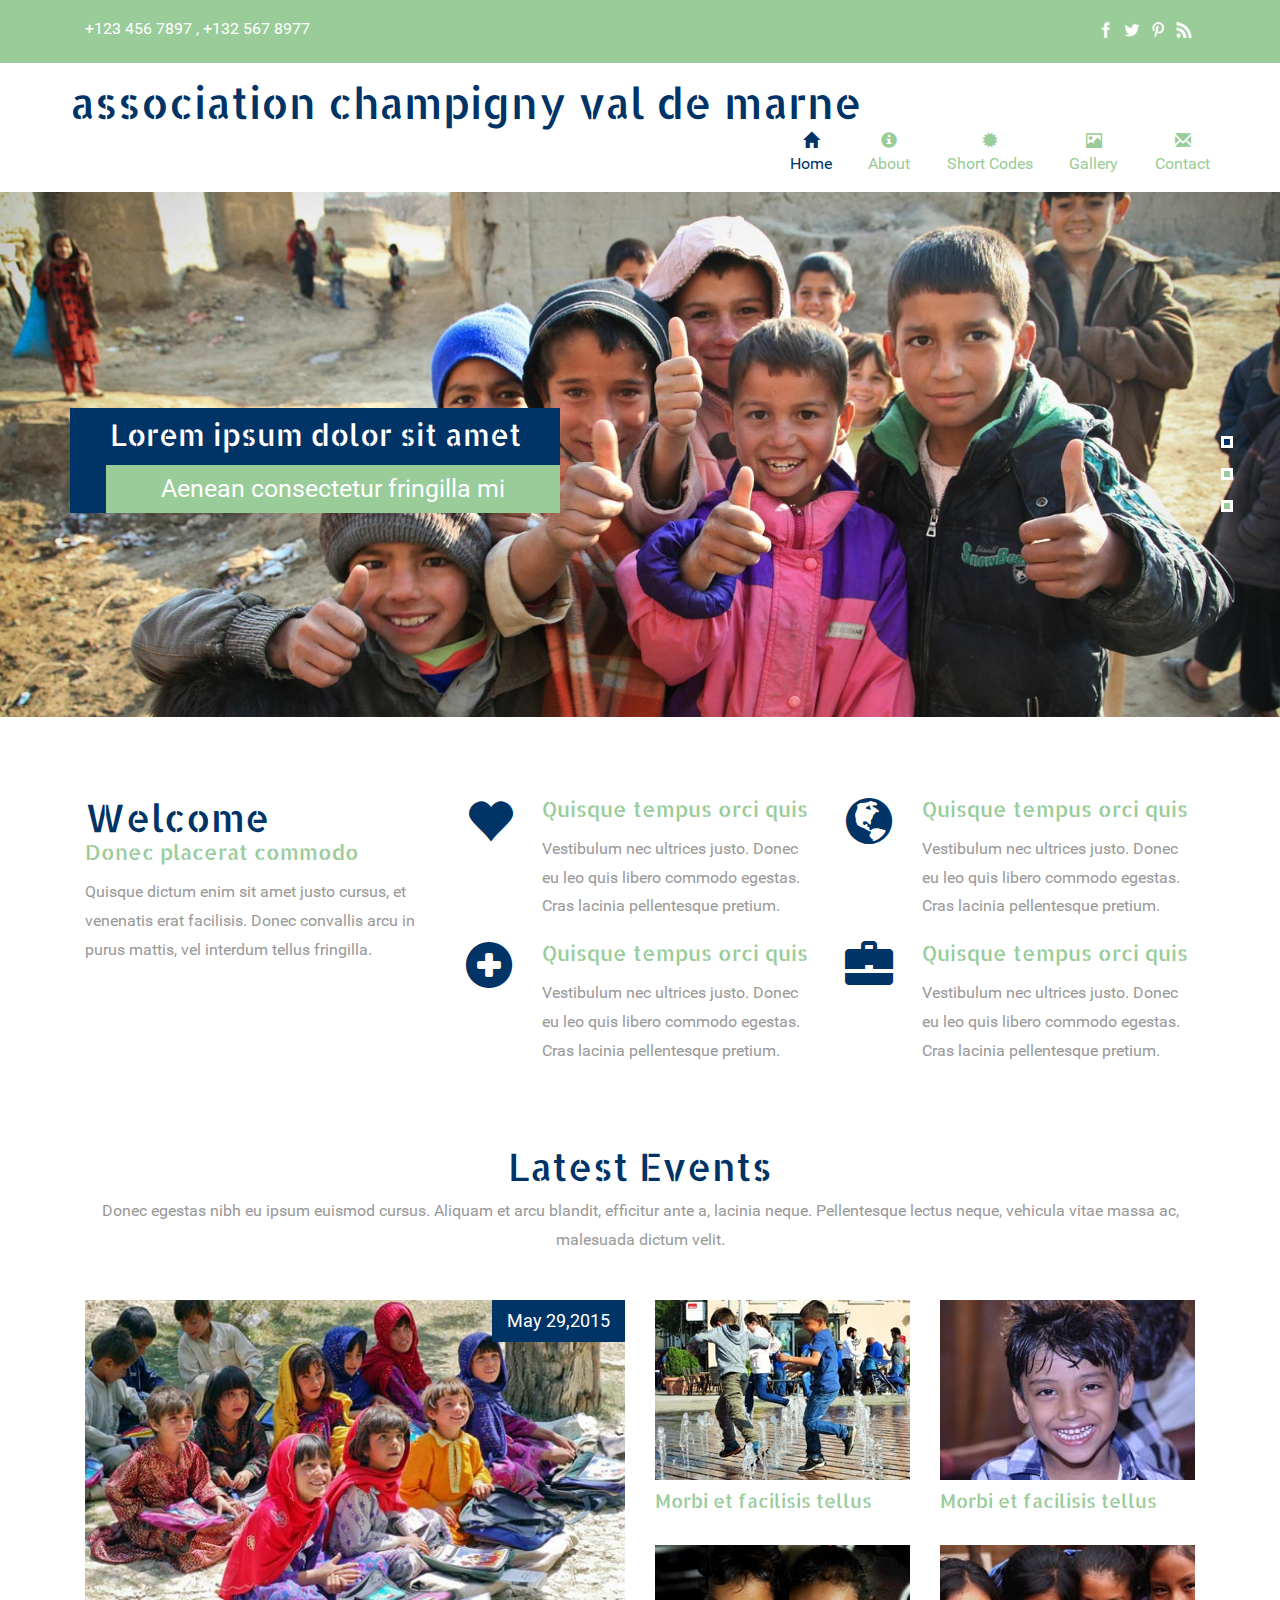
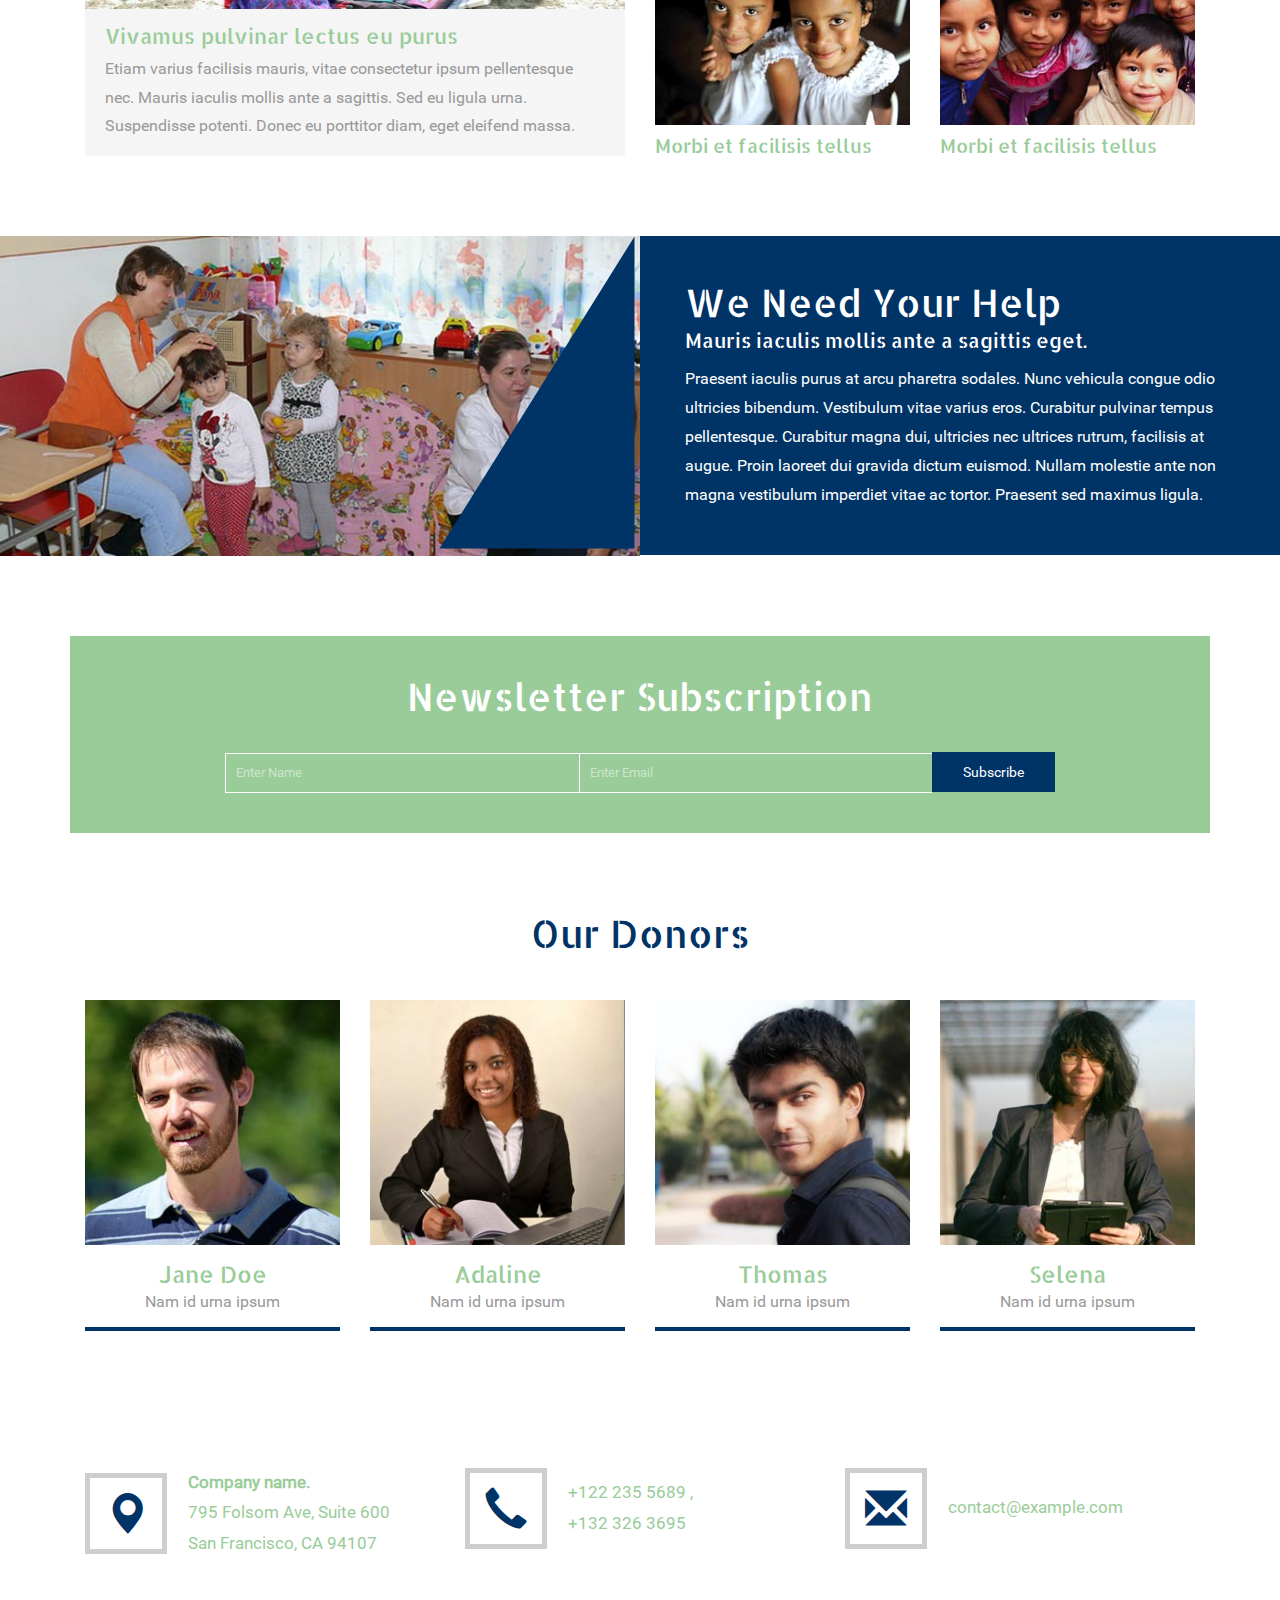
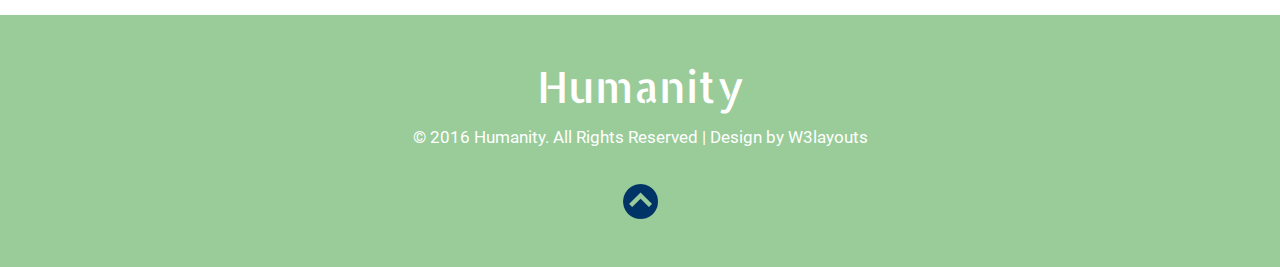
==== commit 5e0a10d2: "modification title pour test" ====
--- a/index.html
+++ b/index.html
@@ -55,7 +55,7 @@
 		<div class="container">
 			<div class="header-main">
 				<div class="logo">
-					<a href="index.html"><h1>Humanity</h1></a>
+					<a href="index.html"><h1>association champigny val de marne</h1></a>
 				</div>
 				<div class="head-right">	   		
 					<div class="top-nav">
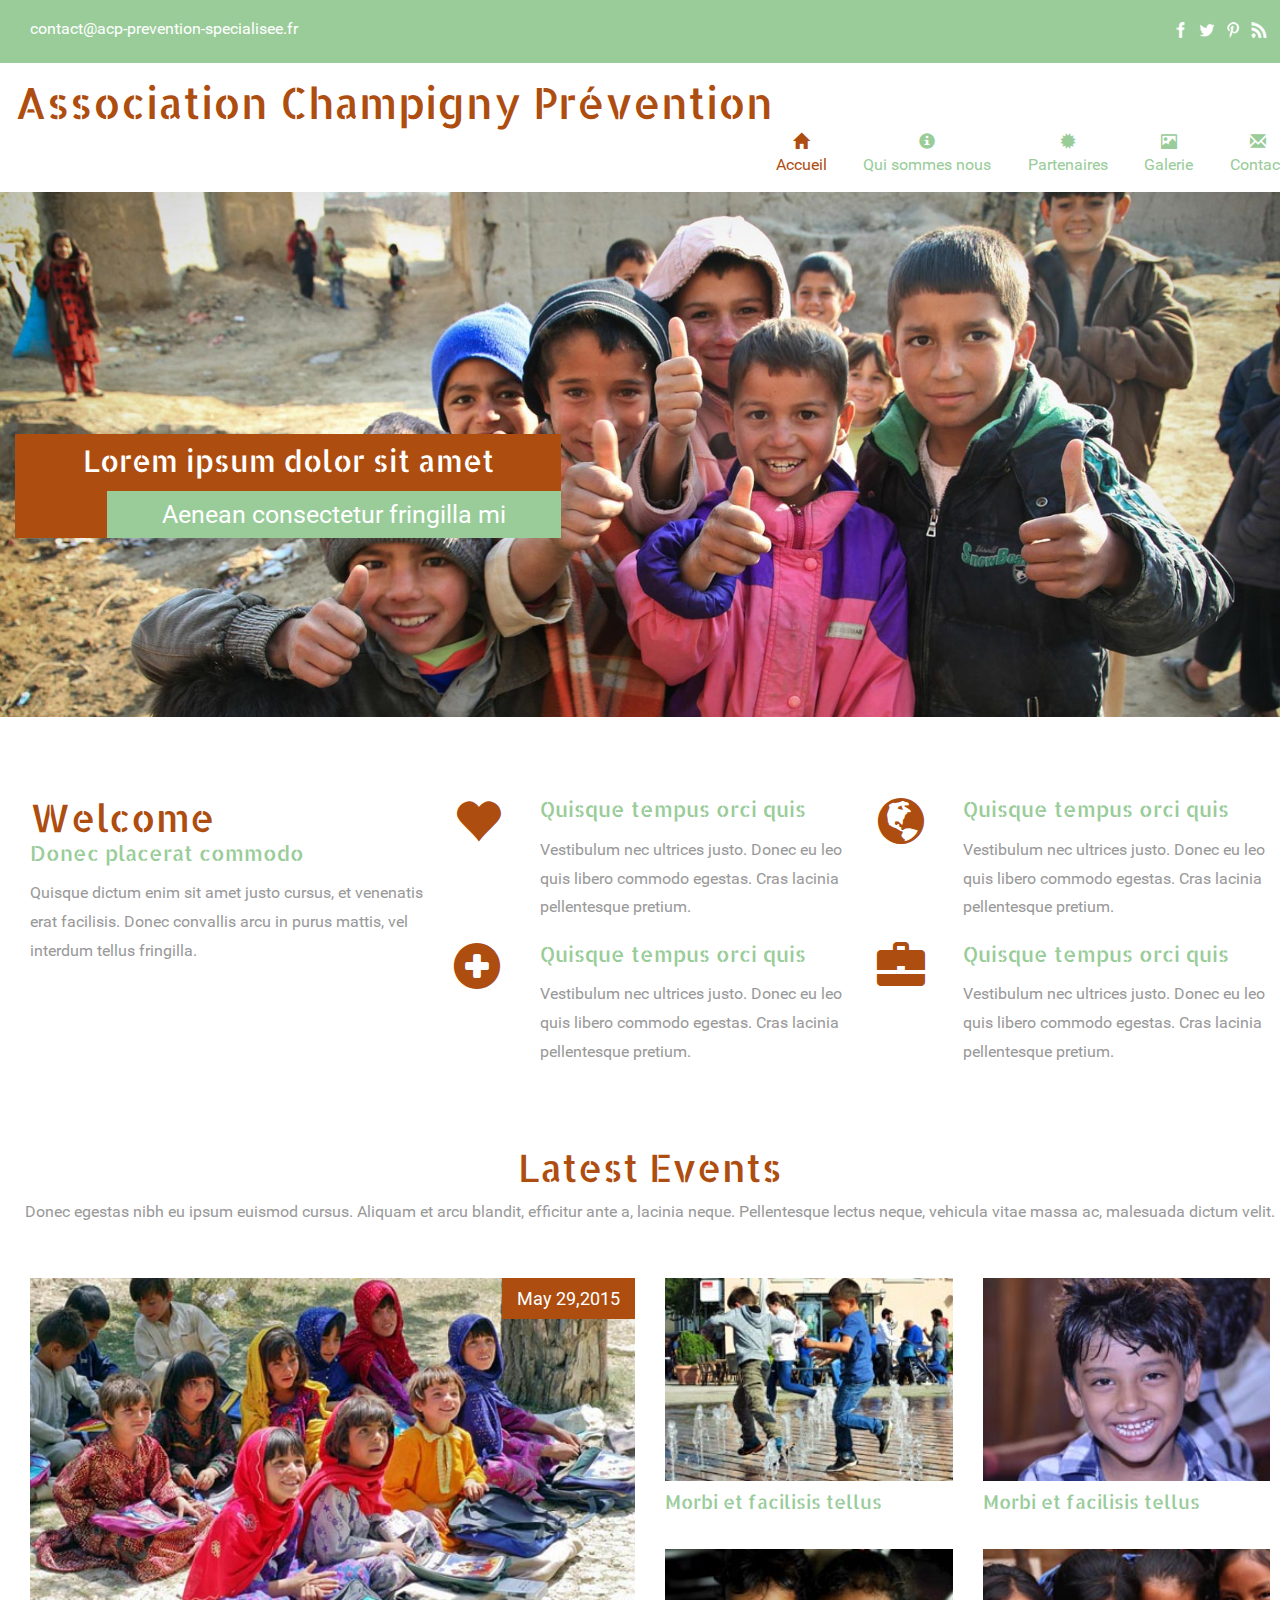
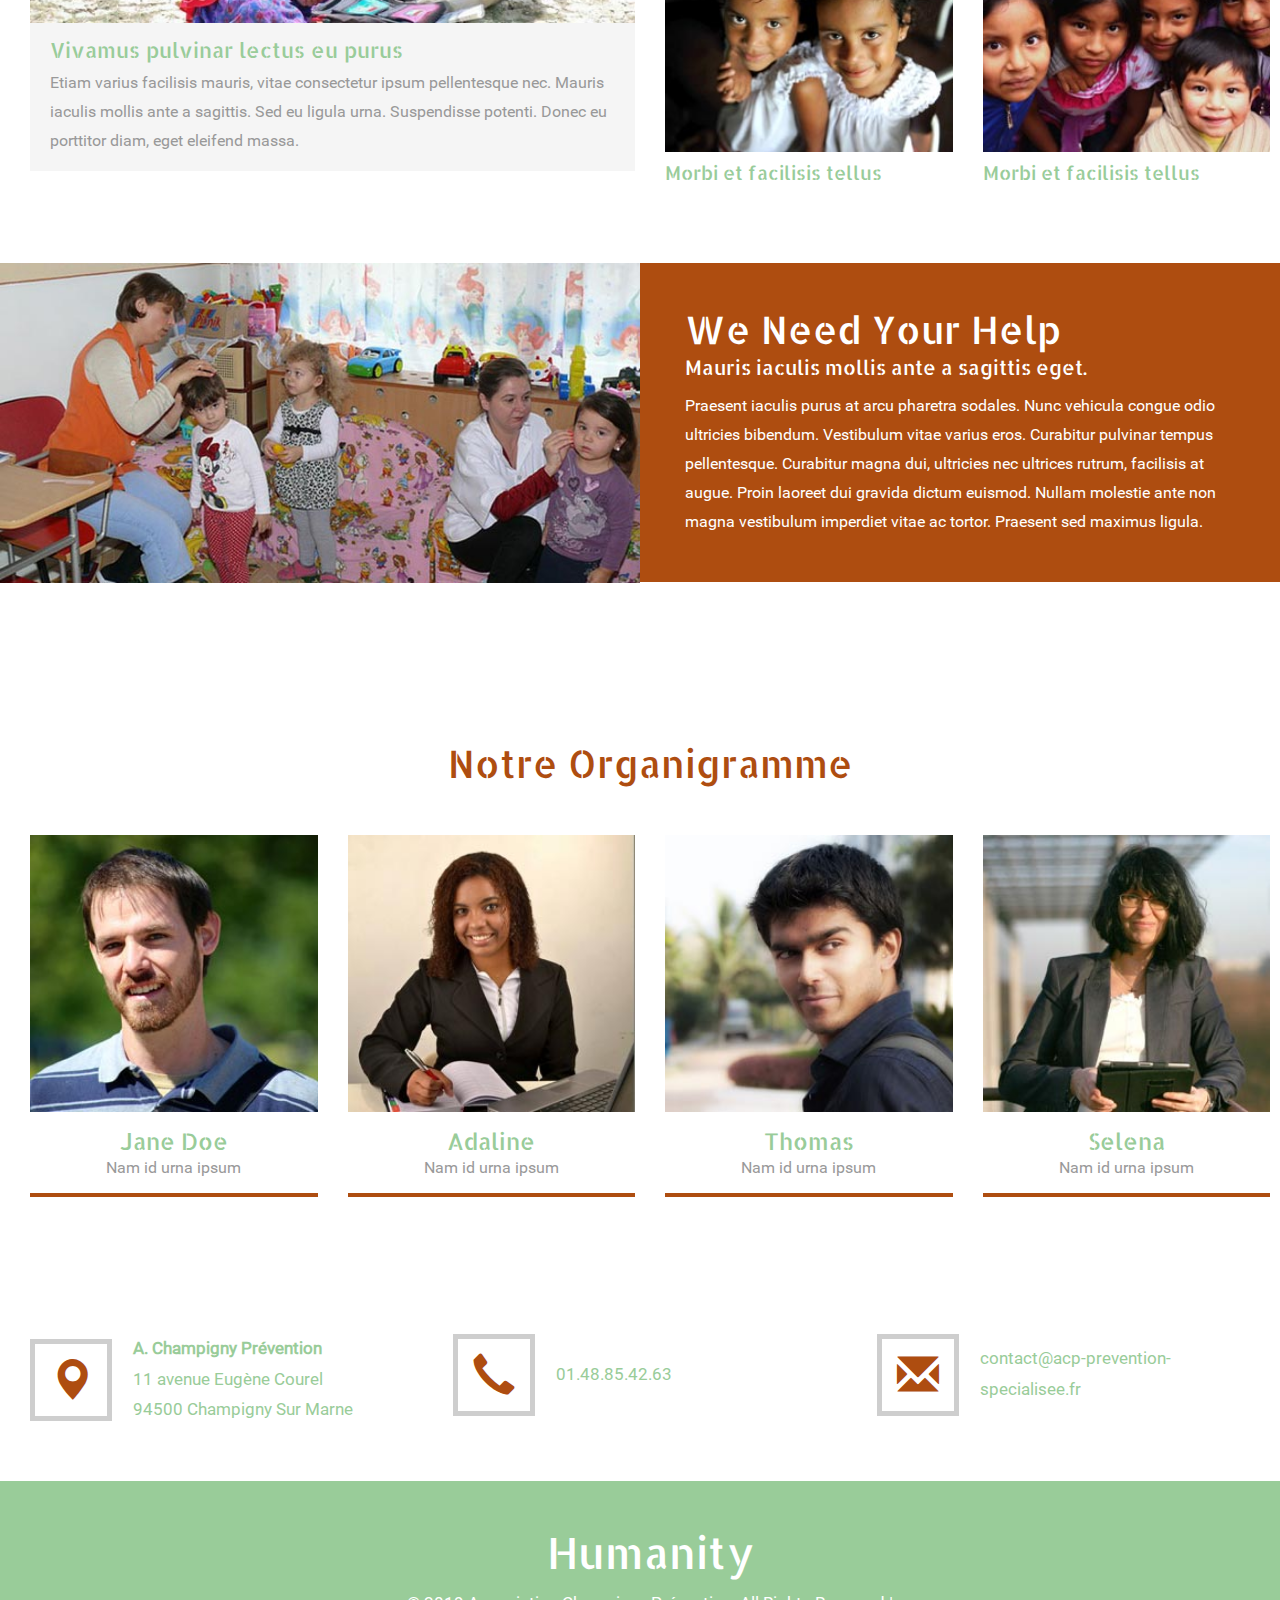
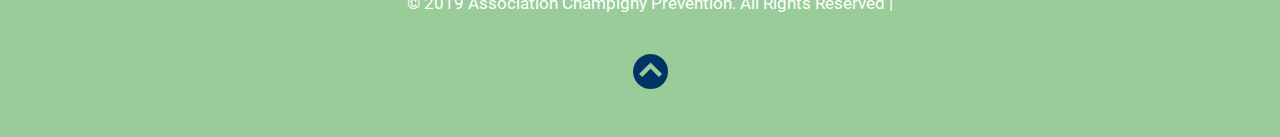
==== commit 9f480f92: "modification des titres" ====
--- a/index.html
+++ b/index.html
@@ -7,7 +7,7 @@
 <!DOCTYPE html>
 <html>
 <head>
-<title>Humanity a Society & People Category Flat Bootstrap Responsive Website Template | Home :: w3layouts</title>
+<title>Association Champigny Prévention</title>
 <meta name="viewport" content="width=device-width, initial-scale=1">
 <meta http-equiv="Content-Type" content="text/html; charset=utf-8" />
 <meta name="keywords" content="Humanity Responsive web template, Bootstrap Web Templates, Flat Web Templates, Android Compatible web template, 
@@ -35,7 +35,7 @@
 		<div class="container">
 			<div class="head-top">
 				<div class="col-md-6 h-left">
-					<p>+123 456 7897 , +132 567 8977</p>
+					<p>contact@acp-prevention-specialisee.fr</p>
 				</div>
 				<div class="col-md-6 h-right">
 					<ul>
@@ -55,16 +55,16 @@
 		<div class="container">
 			<div class="header-main">
 				<div class="logo">
-					<a href="index.html"><h1>association champigny val de marne</h1></a>
+					<a href="index.html"><h1>Association Champigny Prévention</h1></a>
 				</div>
 				<div class="head-right">	   		
 					<div class="top-nav">
 						<span class="menu"><img src="images/nav-icon.png" alt=""> </span>
 						<ul>
-							<li><a href="index.html"  class="active"><span class="glyphicon glyphicon-home"></span>Home</a></li>
-							<li><a href="about.html"><span class="glyphicon glyphicon-info-sign"></span>About</a></li>							
-							<li><a href="typo.html"><span class="glyphicon glyphicon-certificate"></span>Short Codes</a></li>	
-							<li><a href="gallery.html"><span class="glyphicon glyphicon-picture"></span>Gallery</a></li>								
+							<li><a href="index.html"  class="active"><span class="glyphicon glyphicon-home"></span>Accueil</a></li>
+							<li><a href="about.html"><span class="glyphicon glyphicon-info-sign"></span>Qui sommes nous</a></li>							
+							<li><a href="typo.html"><span class="glyphicon glyphicon-certificate"></span>Partenaires</a></li>	
+							<li><a href="gallery.html"><span class="glyphicon glyphicon-picture"></span>Galerie</a></li>								
 							<li><a href="contact.html"><span class="glyphicon glyphicon-envelope"></span>Contact</a></li>
 							<div class="clearfix"> </div>
 						</ul>
@@ -246,27 +246,12 @@
 		<div class="clearfix"></div>
 	</div>	
 	<!--help-end-->
-	<!--letter-starts-->
-	<div class="letter">
-		<div class="container">
-			<div class="letter-top heading">
-				<h3>Newsletter Subscription</h3>
-				<div class="letter-bottom">
-					<form>
-						<input type="text" value="Enter Name" onfocus="this.value = '';" onblur="if (this.value == '') {this.value = 'Enter Name';}">
-						<input type="text" value="Enter Email" onfocus="this.value = '';" onblur="if (this.value == '') {this.value = 'Enter Email';}">
-						<input type="submit" value="Subscribe">
-					</form>
-				</div>
-			</div>
-		</div>
-	</div>
 	<!--letter-end-->
 	<!--team-starts-->
 	<div class="team">
 		<div class="container">
 			<div class="team-top heading">
-				<h3>Our Donors</h3>
+				<h3>Notre Organigramme</h3>
 			</div>
 			<div class="team-bottom">
 				<div class="col-md-3 team-left wow bounceIn animated" data-wow-delay=".5s" style="visibility: visible; -webkit-animation-delay: .5s;">
@@ -332,18 +317,17 @@
 			<div class="address-top">
 				<div class="col-md-4 add-left">
 					<span class="glyphicon glyphicon-map-marker" aria-hidden="true"></span>
-					<p><label>Company name.</label>
-						795 Folsom Ave, Suite 600
-						San Francisco, CA 94107</p>
+					<p><label>A. Champigny Prévention</label>
+						11 avenue Eugène Courel
+						94500 Champigny Sur Marne</p>
 				</div>
 				<div class="col-md-4 add-left">
 					<span class="glyphicon glyphicon-earphone" aria-hidden="true"></span>
-					<p>+122 235 5689 , 
-					<br>+132 326 3695</p>
+					<p>01.48.85.42.63</p>
 				</div>
 				<div class="col-md-4 add-left">
 					<span class="glyphicon glyphicon-envelope" aria-hidden="true"></span>
-					<p><a href="mailto:example@email.com">contact@example.com</a></p>
+					<p><a href="mailto:example@email.com">contact@acp-prevention-specialisee.fr</a></p>
 				</div>
 				<div class="clearfix"></div>
 			</div>
@@ -355,7 +339,7 @@
 		<div class="container">
 			<div class="footer-top">
 				<a href="index.html"><h3>Humanity</h3></a>
-				<p>© 2016 Humanity. All Rights Reserved | Design by  <a href="http://w3layouts.com/" target="_blank">W3layouts</a> </p>
+				<p>© 2019 Association Champigny Prévention. All Rights Reserved | </p>
 				<a href="#home" class="scroll"><img src="images/top-arrow.png" alt="" /></a>
 			</div>
 		</div>
--- a/css/style.css
+++ b/css/style.css
@@ -98,7 +98,7 @@
 }
 .logo a h1{
 	font-size:2.7em;
-	color:#003366;
+	color:#ae4d10;
 	margin:0;
 	font-family: 'AllertaStencil-Regular';
 }
@@ -133,7 +133,7 @@
     margin-bottom: 4px;
 }
 .top-nav ul li a:hover,.top-nav ul li a.active{
-	color:#003366;
+	color:#ae4d10;
 }
 @media(max-width:768px){
 span.menu{
@@ -189,7 +189,7 @@
 .banner-text h3 {
     color: #fff;
     padding: 10px 20px 61px 20px;
-    background: #003366;
+    background: #ae4d10;
     font-size: 2em;
 	margin:0;
 	font-family: 'AllertaStencil-Regular';
@@ -209,7 +209,7 @@
 	padding:6em 0px;
 }
 .heading h2,.heading h3 {
-    color: #003366;
+    color: #ae4d10;
     font-size: 2.5em;
     margin: 0;
     font-family: 'AllertaStencil-Regular';
@@ -236,7 +236,7 @@
 }
 .wel-left span{
 	font-size:3em;
-	color:#003366;
+	color:#ae4d10;
 }
 .wel-right h4 {
     color: #99cc99;
@@ -277,13 +277,13 @@
     padding: 9px 30px;
     font-size: 14px;
     cursor: pointer;
-    border: 1px double #003366;
+    border: 1px double #ae4d10;
     margin: 0 0 0 0px;
     outline: none;
-    background: #003366;
+    background: #ae4d10;
 }
 .letter-bottom form input[type=submit]:hover{
-	color:#003366;
+	color:#ae4d10;
 	background:#fff;
 	border: 1px double #fff;
 	transition: 0.5s all ease;
@@ -321,7 +321,7 @@
     position: absolute;
     bottom: -99%;
     right: 0;
-    background-color: #003366;
+    background-color: #ae4d10;
     padding: 7% 10%;
     text-align: center;
     -o-transition: all 0.3s ease;
@@ -365,7 +365,7 @@
 }
 .add-left span {
     font-size: 2.6em;
-    color: #003366;
+    color: #ae4d10;
     padding: 15px;
     border: 5px solid #CECECE;
 	display:inline-block;
@@ -385,7 +385,7 @@
 }
 .add-left p a:hover{
 	text-decoration:none;
-	color:#003366;
+	color:#ae4d10;
 }
 .add-left p label{
 	display:block;
@@ -412,7 +412,7 @@
 	color:#fff;
 }
 .footer-top p a:hover{
-	color:#003366;
+	color:#ae4d10;
 	transition: 0.5s all ease;
 	-webkit-transition: 0.5s all ease;
 	-moz-transition: 0.5s all ease;
@@ -475,7 +475,7 @@
 }
 .date p {
     padding: 8px 15px;
-    background: #003366;
+    background: #ae4d10;
     color: #fff;
     font-size: 18px;
 }
@@ -494,7 +494,7 @@
 .help-right {
     width: 50%;
     float: right;
-    background: #003366;
+    background: #ae4d10;
     padding: 5.27% 3.5%;
 }
 .help-right h3{
@@ -514,6 +514,7 @@
     width: 90%;
 }
 .tool {
+    display: none;
     position: absolute;
     top: 110px;
     left: -36.65%;
@@ -534,7 +535,7 @@
     width: 0;
     height: 0;
     border-top: 195px solid #036;
-    border-right: 0px solid #003366;
+    border-right: 0px solid #ae4d10;
     border-left: 416px solid transparent;
     transform: rotate(90deg);
 }
@@ -811,7 +812,7 @@
 	display:inline-block;
 	vertical-align:top;
 	font-size:3em;
-	color: #003366;
+	color: #ae4d10;
 }
 .why-text {
     display: inline-block;
@@ -1969,4 +1970,10 @@
     padding: 8px 10px;
 }
 }
-/*--media-quaries-end-here--*/+/*--media-quaries-end-here--*/
+
+
+/**** debut css personnalisé  ******/
+.container{
+    width: 1300px;
+}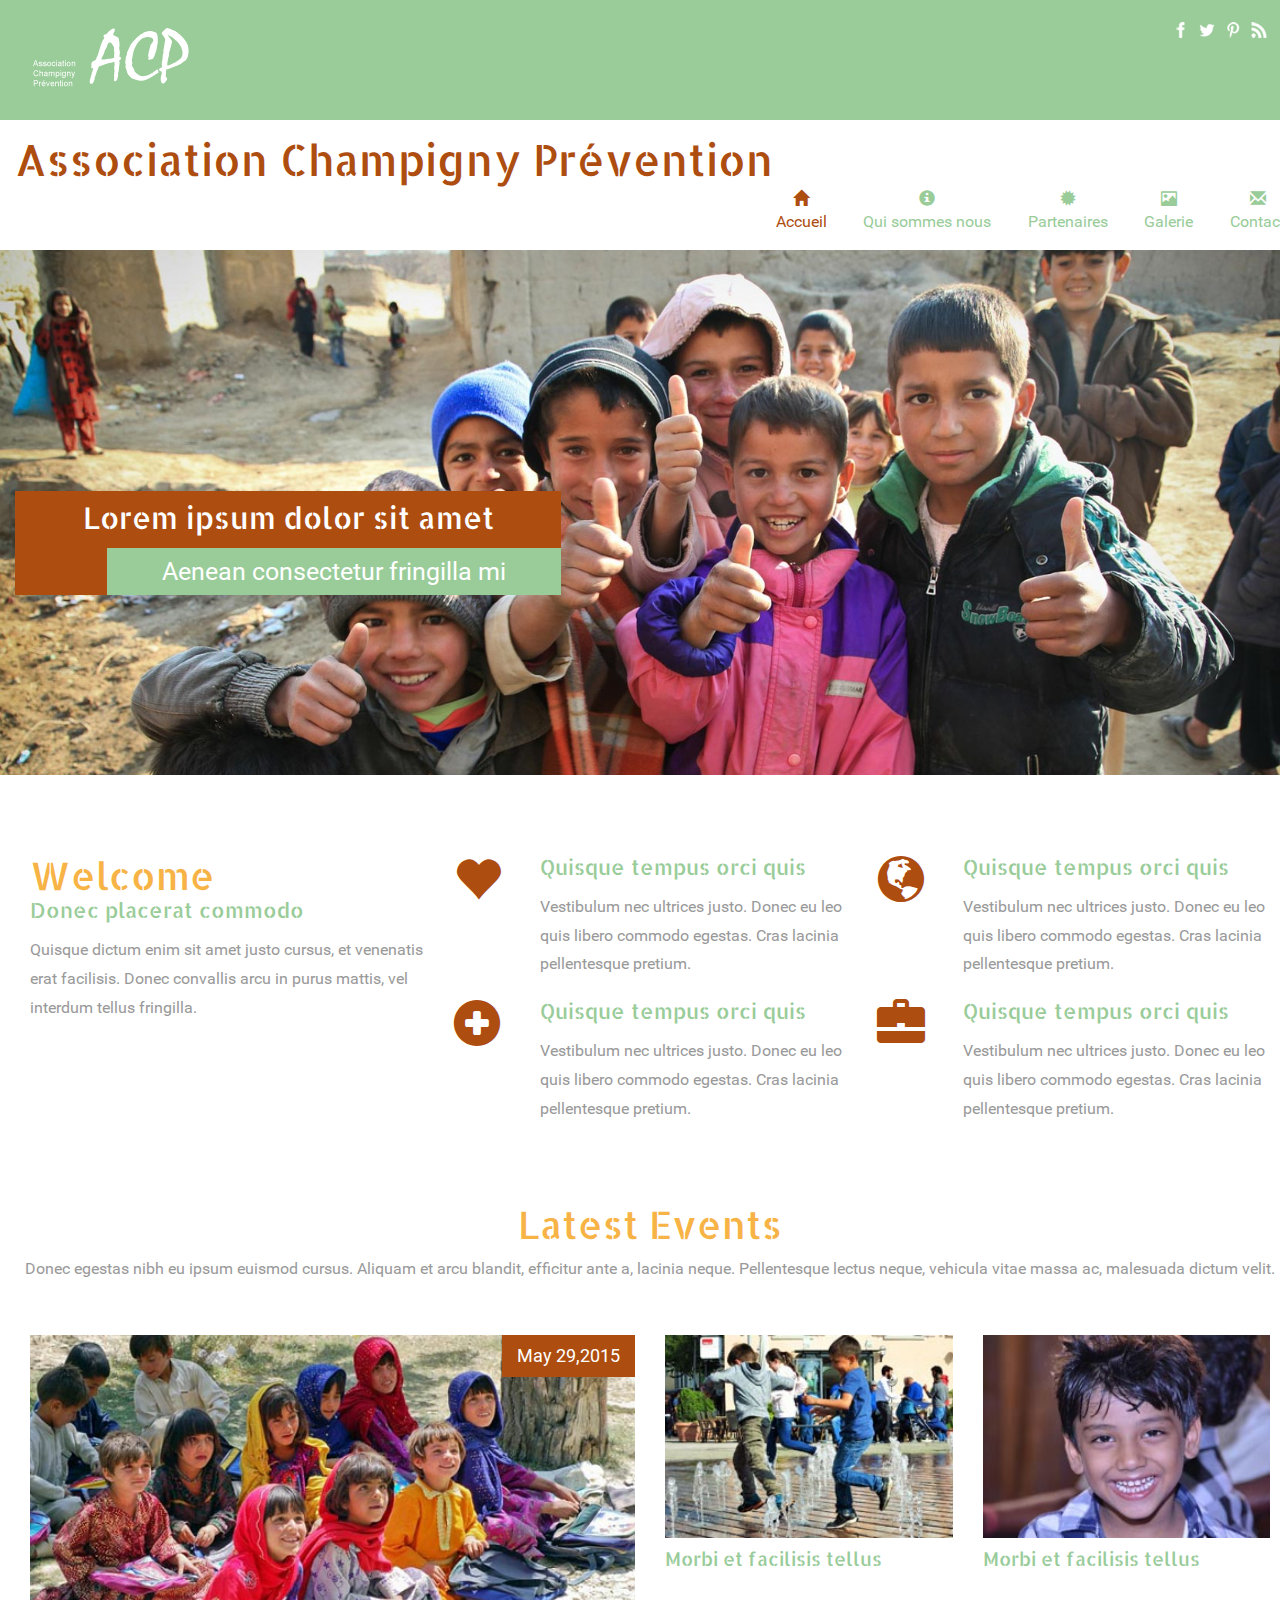
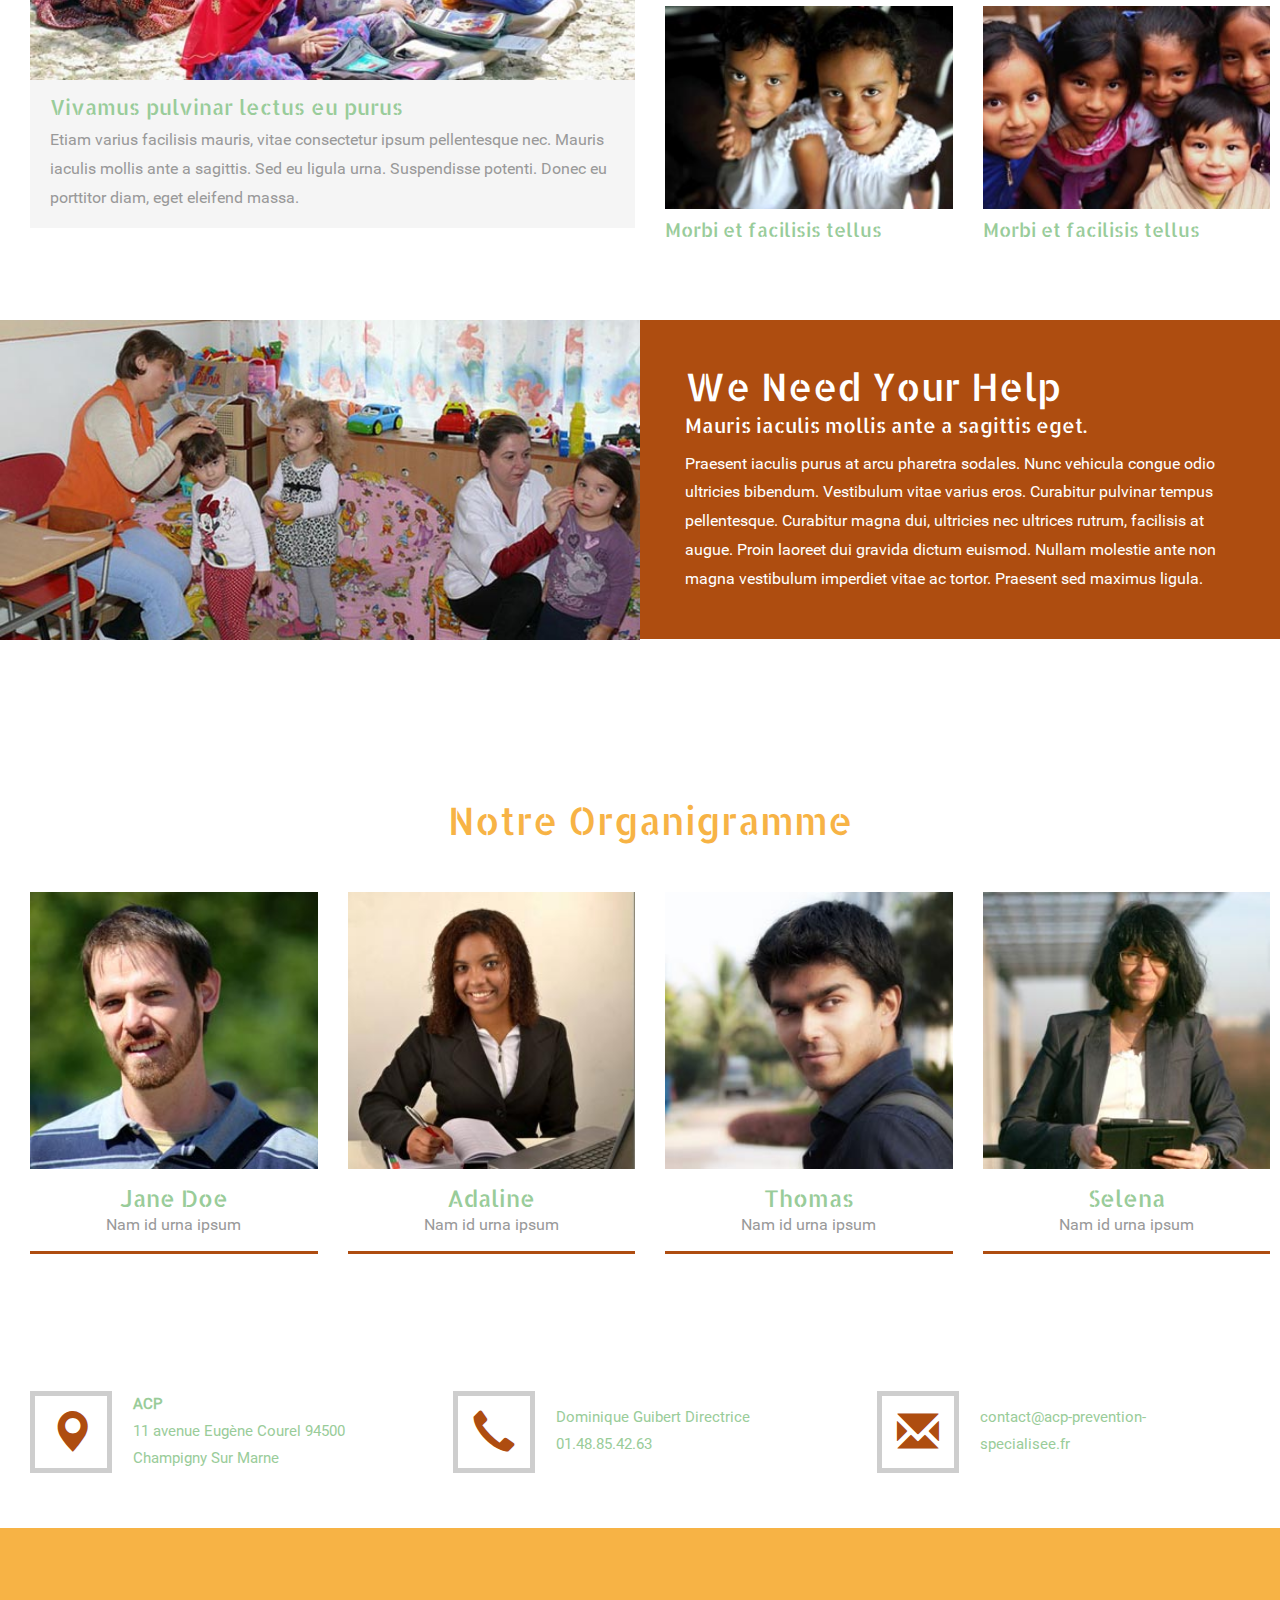
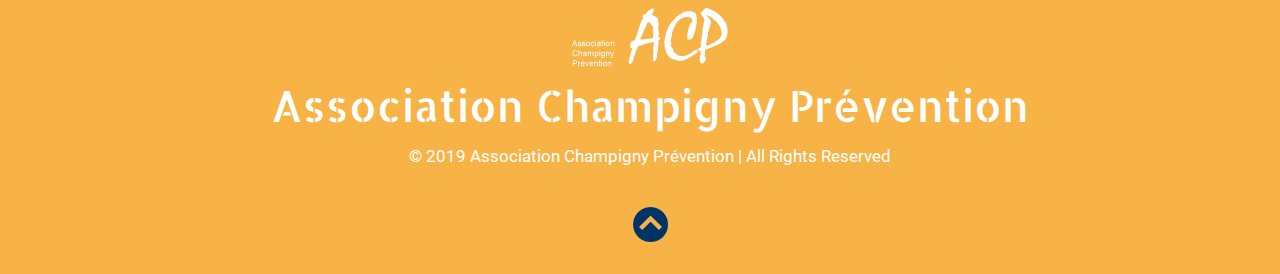
==== commit dbe42910: "modif footer" ====
--- a/index.html
+++ b/index.html
@@ -35,7 +35,7 @@
 		<div class="container">
 			<div class="head-top">
 				<div class="col-md-6 h-left">
-					<p>contact@acp-prevention-specialisee.fr</p>
+					<img src="images/logo_acp_prevention_specialisee.png" alt="" />
 				</div>
 				<div class="col-md-6 h-right">
 					<ul>
@@ -317,13 +317,17 @@
 			<div class="address-top">
 				<div class="col-md-4 add-left">
 					<span class="glyphicon glyphicon-map-marker" aria-hidden="true"></span>
-					<p><label>A. Champigny Prévention</label>
+					<p><label>ACP
+					</label>
 						11 avenue Eugène Courel
 						94500 Champigny Sur Marne</p>
 				</div>
 				<div class="col-md-4 add-left">
 					<span class="glyphicon glyphicon-earphone" aria-hidden="true"></span>
-					<p>01.48.85.42.63</p>
+					<p>Dominique Guibert
+						Directrice
+
+						<br>01.48.85.42.63</p>
 				</div>
 				<div class="col-md-4 add-left">
 					<span class="glyphicon glyphicon-envelope" aria-hidden="true"></span>
@@ -338,8 +342,8 @@
 	<div class="footer">
 		<div class="container">
 			<div class="footer-top">
-				<a href="index.html"><h3>Humanity</h3></a>
-				<p>© 2019 Association Champigny Prévention. All Rights Reserved | </p>
+				<a href="index.html"><img src="images/logo_acp_prevention_specialisee.png" alt="" /><h3>Association Champigny Prévention</h3></a>
+				<p>© 2019 Association Champigny Prévention | All Rights Reserved  </p>
 				<a href="#home" class="scroll"><img src="images/top-arrow.png" alt="" /></a>
 			</div>
 		</div>
--- a/css/style.css
+++ b/css/style.css
@@ -209,7 +209,8 @@
 	padding:6em 0px;
 }
 .heading h2,.heading h3 {
-    color: #ae4d10;
+
+    color: #f7b345;
     font-size: 2.5em;
     margin: 0;
     font-family: 'AllertaStencil-Regular';
@@ -372,7 +373,7 @@
 	vertical-align:middle;
 }
 .add-left p {
-    font-size: 17px;
+    font-size: 15px;
     line-height: 1.8em;
     color: #99cc99;
     display: inline-block;
@@ -393,8 +394,8 @@
 /*--address-ends--*/
 /*--footer-starts--*/
 .footer{
-	background:#99cc99;
-	padding:3em 0px;
+	background:#f7b345;
+	padding:2em 0px;
 	text-align:center;
 }
 .footer-top a h3{
@@ -796,29 +797,34 @@
     line-height: 1.5em;
     font-family: 'AllertaStencil-Regular';
 }
-.about-right p{
+.about-right p,.about-right  ul {
 	font-size: 16px;
     color: #999;
     line-height: 1.8em;
     margin-top:8px;
 }
+.about-right ul {
+    margin-left: 30px;
+}
 .why-top{
 	text-align:center;
 }
 .why-right img{
 	width:100%;
-}
-.why-left span{
-	display:inline-block;
-	vertical-align:top;
-	font-size:3em;
-	color: #ae4d10;
+    margin-bottom: 30px;
+}
+.why-left span {
+    display: inline-block;
+    vertical-align: top;
+    font-size: 3em;
+    color: #f7b345;
 }
 .why-text {
     display: inline-block;
     vertical-align: top;
     width: 85%;
     margin-left: 21px;
+    margin-bottom: 50px;
 }
 .why-text h4{
 	color: #99cc99;
@@ -1321,7 +1327,7 @@
     font-size: 2.35em;
 }
 .footer {
-    padding: 2.2em 0px;
+    padding: 1em 0px;
 }
 }
 @media (max-width:736px){
